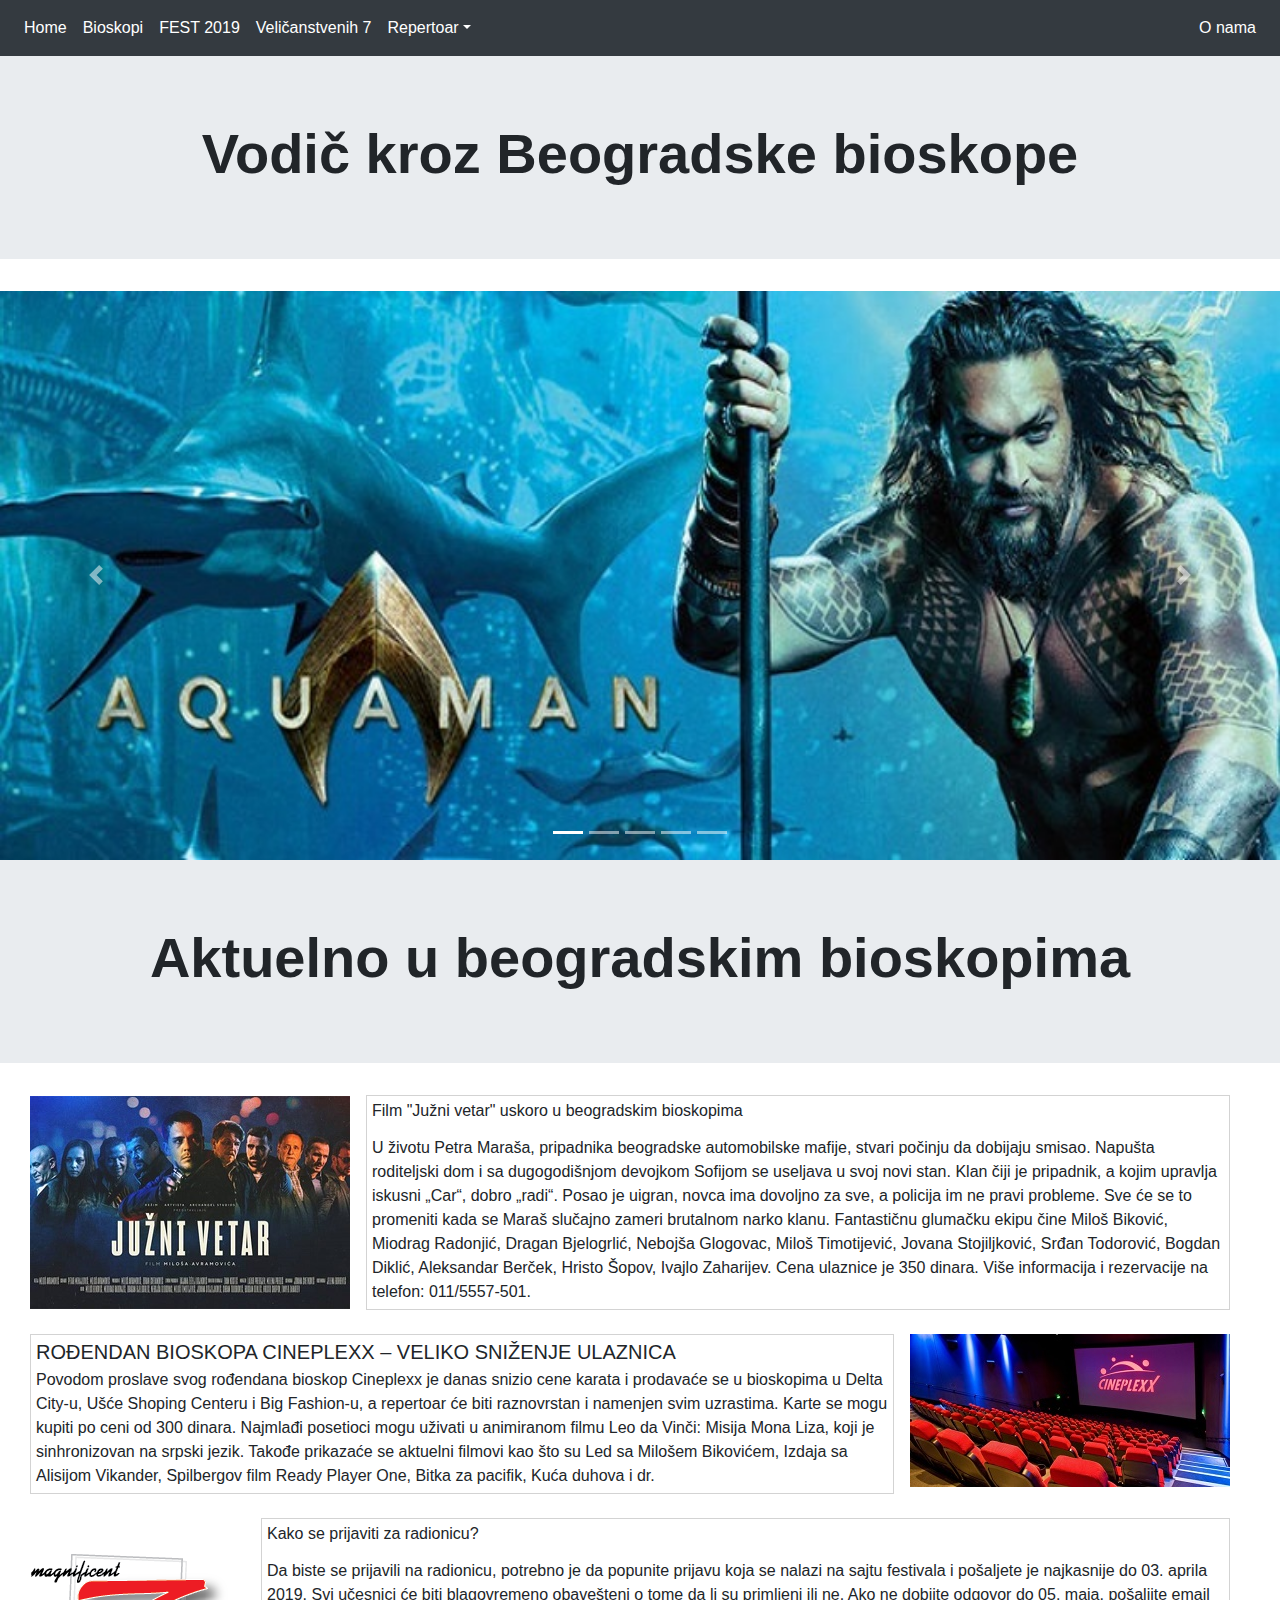
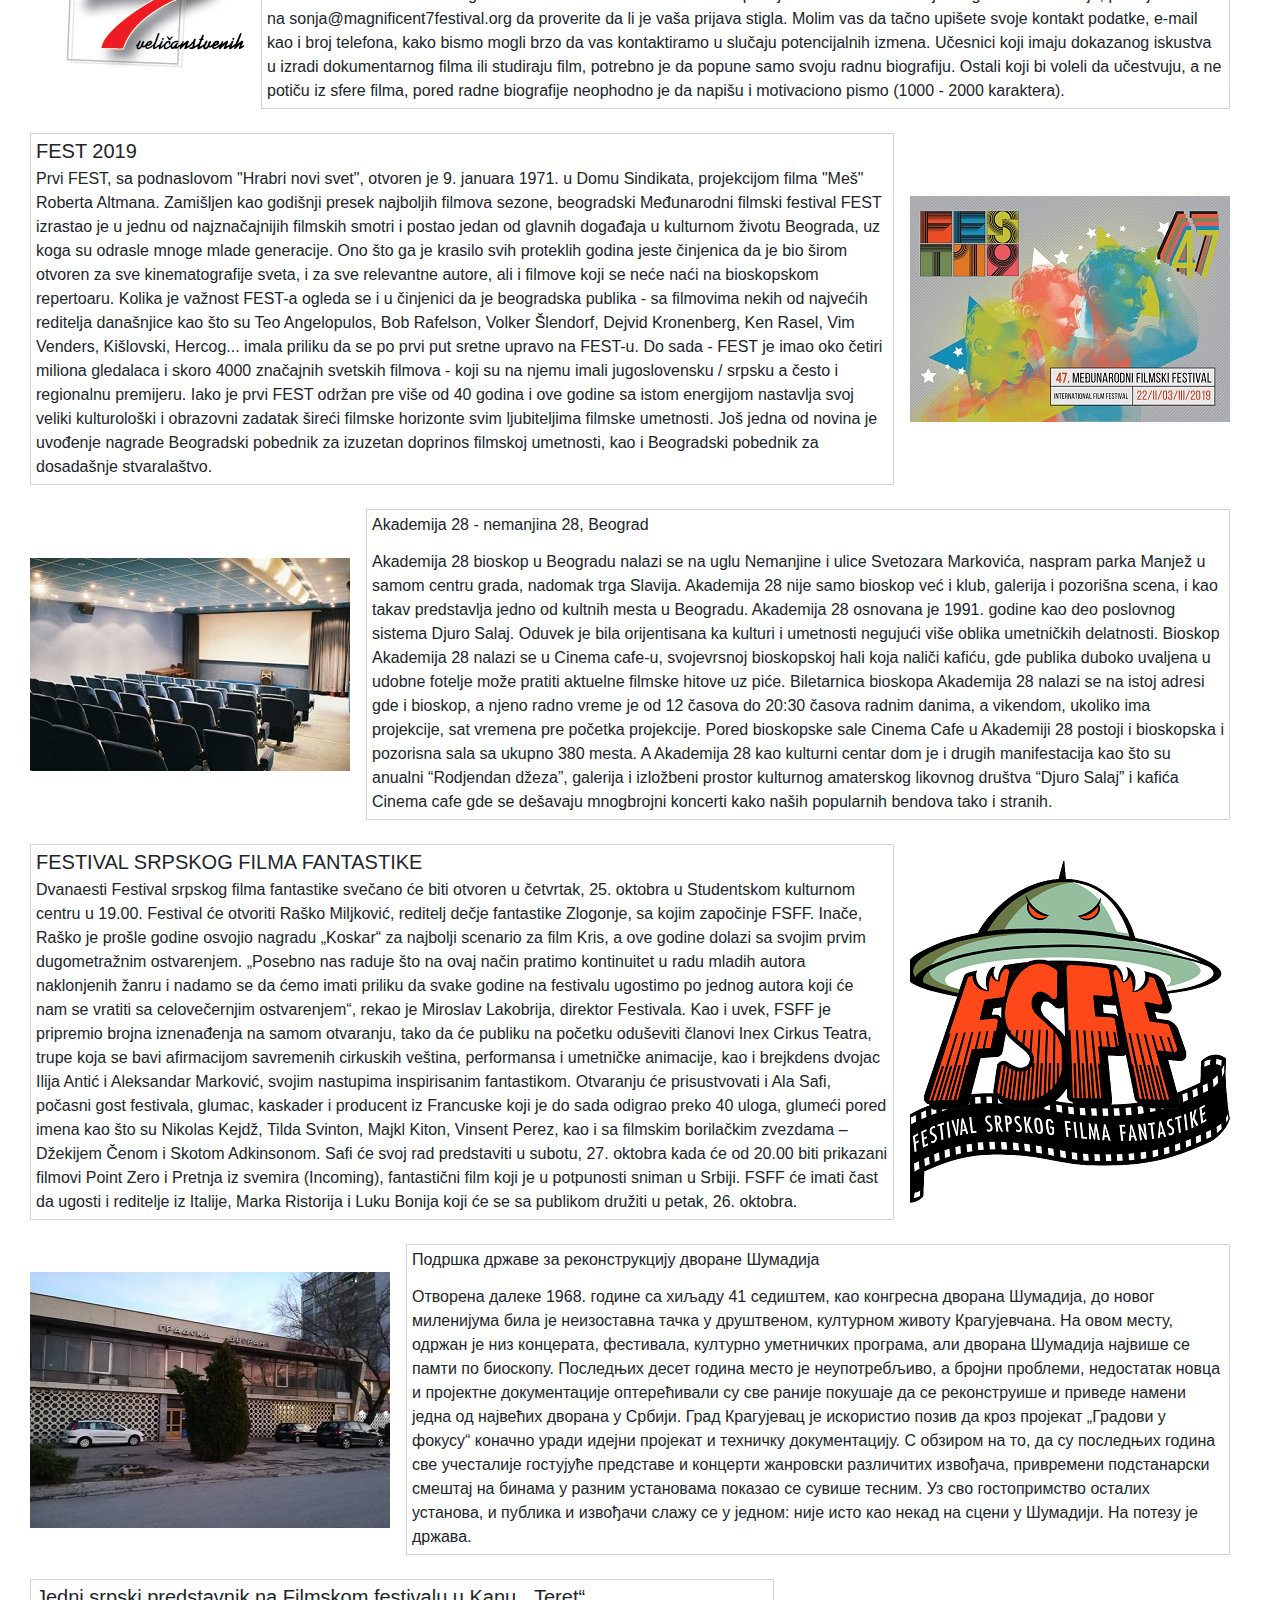
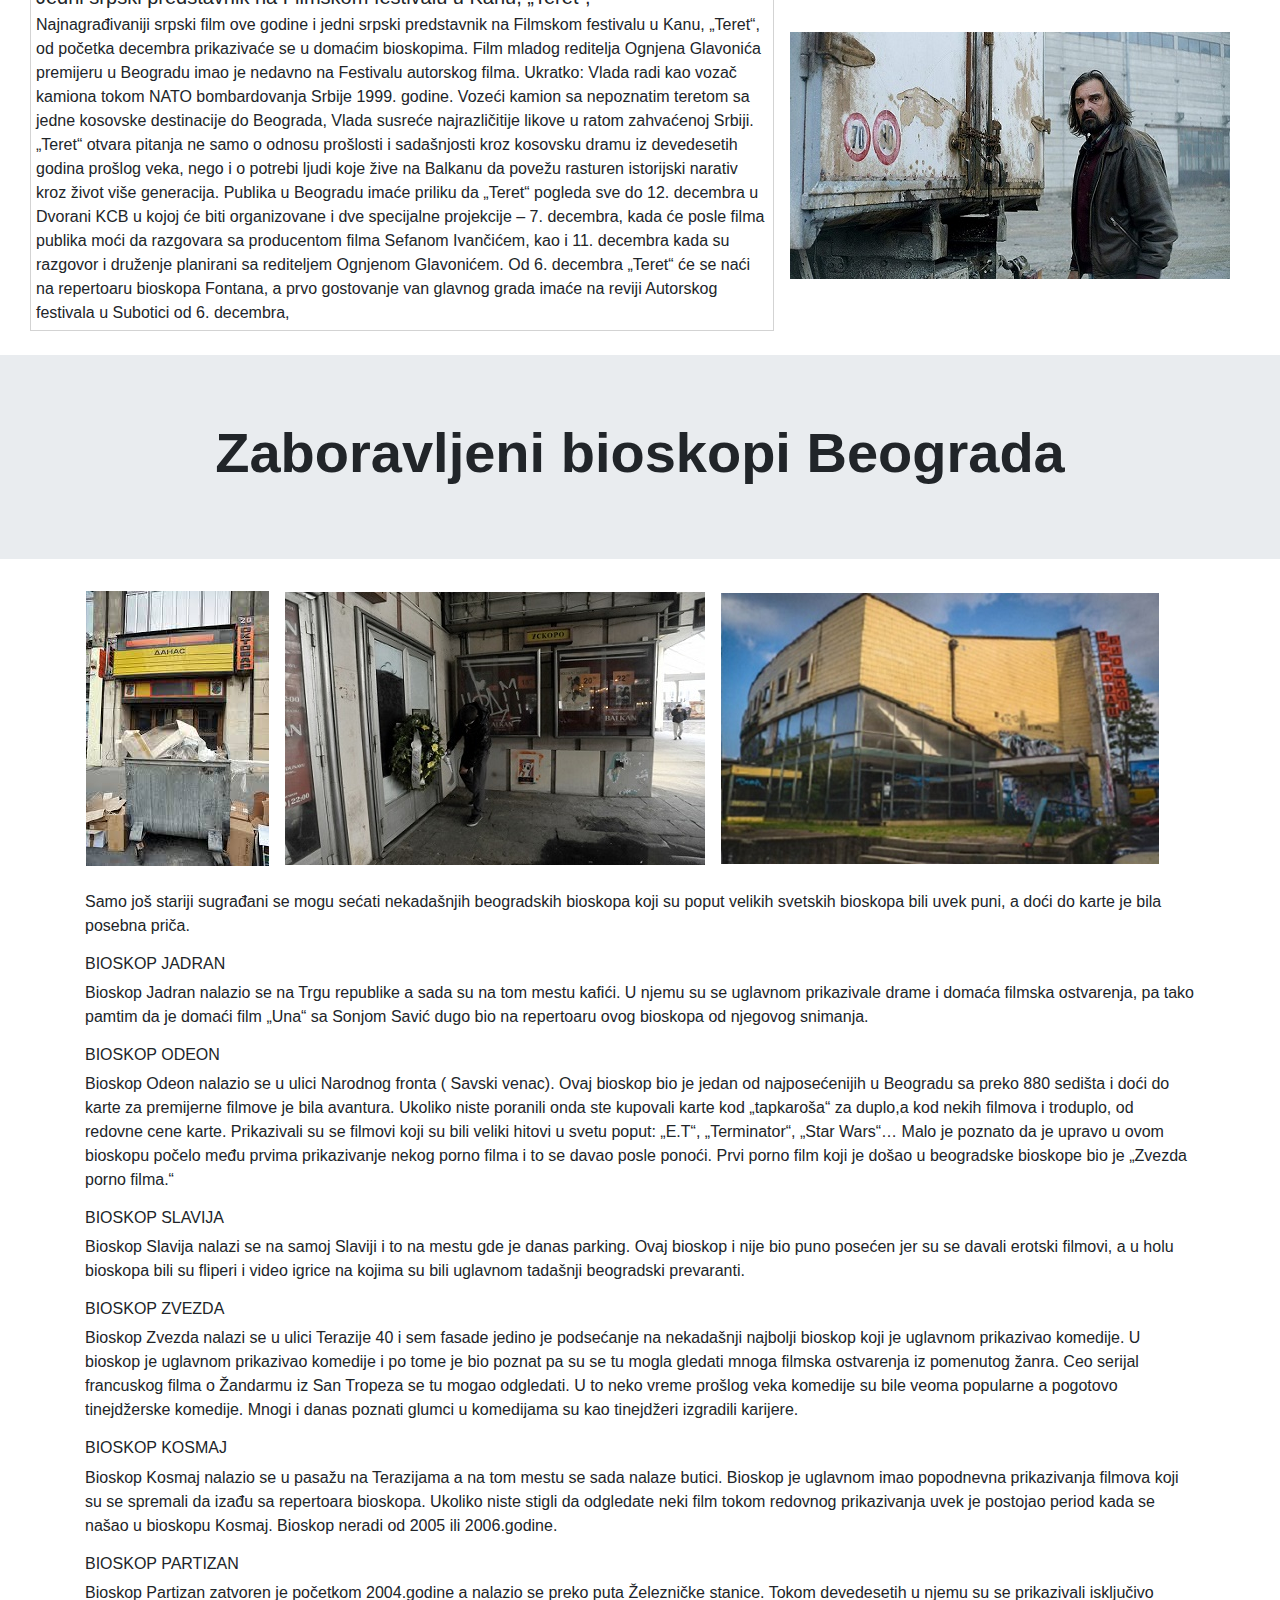
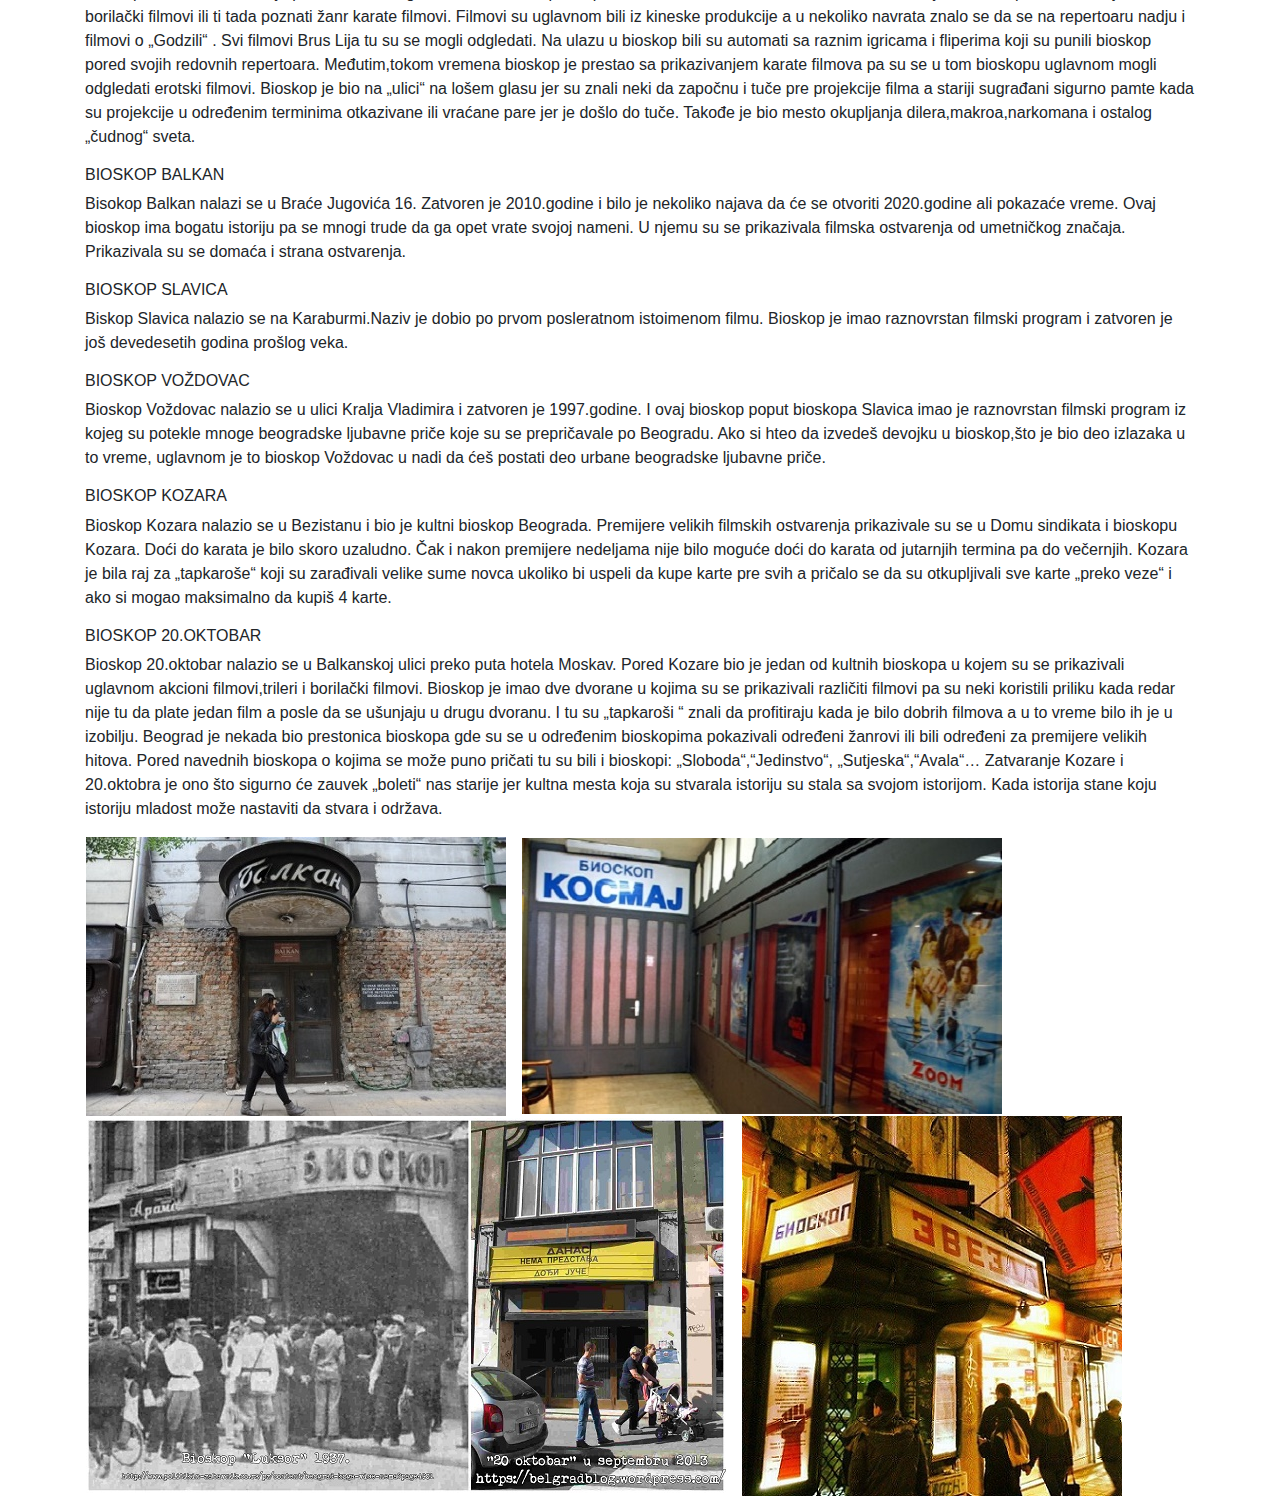
==== bioskop.html @ 0d28f6c1 "Add files via upload" ====
<!DOCTYPE html>
<html lang="en">

<head>
    <title>Beogradski bioskopi</title>
    <meta charset='UTF-8'>
    <meta name="viewport" content="width=device-width, initial-scale=1, shrink-to-fit=no">
    <meta author="Borisav Bogdanovic">
    <link rel="stylesheet" href="https://stackpath.bootstrapcdn.com/bootstrap/4.3.1/css/bootstrap.min.css"
        integrity="sha384-ggOyR0iXCbMQv3Xipma34MD+dH/1fQ784/j6cY/iJTQUOhcWr7x9JvoRxT2MZw1T" crossorigin="anonymous">
</head>

<body>
    <nav class="navbar navbar-expand-lg navbar-light bg-dark sticky-top">

        <!-- <button class="navbar-toggler" type="button" data-toggle="collapse" data-target="#navbarNavDropdown"
                aria-controls="navbarNavDropdown" aria-expanded="false" aria-label="Toggle navigation">
                <span class="navbar-toggler-icon"></span>
            </button> -->
        <div class="collapse navbar-collapse" id="navbarNavDropdown">
            <ul class="navbar-nav">
                <li class="nav-item active">
                    <a class="nav-link text-white" href="index.html">Home <span class="sr-only">(current)</span></a>
                </li>
                <li class="nav-item">
                    <a class="nav-link text-white"
                        href="http://klikapartmani.com/bioskopi-beograd-lokacije-informacije/"
                        target="_blank">Bioskopi</a>
                </li>
                <li class="nav-item">
                    <a class="nav-link text-white" href="https://www.fest.rs/Naslovna" target="_blank">FEST 2019</a>
                </li>
                <li class="nav-item">
                    <a class="nav-link text-white" href="http://www.magnificent7festival.org/index.php"
                        target="_blank">Veličanstvenih 7</a>
                </li>
                <li class="nav-item dropdown">
                    <a class="nav-link dropdown-toggle text-white" href="#" id="navbarDropdownMenuLink" role="button"
                        data-toggle="dropdown" aria-haspopup="true" aria-expanded="false">Repertoar</a>
                    <div class="dropdown-menu" aria-labelledby="navbarDropdownMenuLink">
                        <a class="dropdown-item" href="https://www.cineplexx.rs/filmovi/repertoar/?center=614"
                            target="_blank">Cineplexx</a>
                        <div class="dropdown-divider"></div>
                        <a class="dropdown-item" target="_blank"
                            href="http://www.kinoteka.org.rs/repertoar-programi">Jugoslovenska kinoteka</a>
                        <div class="dropdown-divider"></div>
                        <a class="dropdown-item" target="_blank" href="http://cinegrand-mcf.rs/na-repertoaru-danas">Cine
                            Grand</a>
                    </div>
                </li>
            </ul>
            <ul class="navbar-nav ml-auto">
                <li class="nav-item" style="right: 0;">
                    <a class="nav-link text-white" href="#About" target="_blank">O nama</a>
                </li>
            </ul>
        </div>
    </nav>
    <!-- <div id="naslov">
            <h1 class="text-center font-weight-bold">Vodič kroz Beogradske bioskope</h1>
        </div> -->
    <div class="jumbotron jumbotron-fluid">
        <div class="container">
            <h1 class="display-4 text-center font-weight-bold">Vodič kroz Beogradske bioskope</h1>
        </div>
    </div>
    <section id="karusel" class="position-relative">
        <div id="carouselExampleIndicators" class="carousel slide" data-ride="carousel">
            <ol class="carousel-indicators">
                <li data-target="#carouselExampleIndicators" data-slide-to="0" class="active"></li>
                <li data-target="#carouselExampleIndicators" data-slide-to="1"></li>
                <li data-target="#carouselExampleIndicators" data-slide-to="2"></li>
                <li data-target="#carouselExampleIndicators" data-slide-to="3"></li>
                <li data-target="#carouselExampleIndicators" data-slide-to="4"></li>
            </ol>
            <div class="carousel-inner">
                <div class="carousel-item active">
                    <img src="img/bio/aquaman_wide.jpg" class="d-block w-100" alt="Aquaman">
                </div>
                <div class="carousel-item">
                    <img src="img/bio/replicas1024x576.jpg" class="d-block w-100" alt="Replicas">
                </div>
                <div class="carousel-item">
                    <img src="img/bio/ladies-in-black1450x500.jpg" class="d-block w-100" alt="Ladies in Black">
                </div>
                <div class="carousel-item">
                    <img src="img/bio/us1651x702.jpg" class="d-block w-100" alt="us">
                </div>
                <div class="carousel-item">
                    <img src="img/bio/psi870x433.png" class="d-block w-100" alt="Psi umiru sami">
                </div>
            </div>
            <a class="carousel-control-prev" href="#carouselExampleIndicators" role="button" data-slide="prev">
                <span class="carousel-control-prev-icon" aria-hidden="true"></span>
                <span class="sr-only">Previous</span>
            </a>
            <a class="carousel-control-next" href="#carouselExampleIndicators" role="button" data-slide="next">
                <span class="carousel-control-next-icon" aria-hidden="true"></span>
                <span class="sr-only">Next</span>
            </a>
    </section>
    <div class="jumbotron jumbotron-fluid">
        <div class="container">
            <h1 class="display-4 text-center font-weight-bold">Aktuelno u beogradskim bioskopima</h1>
        </div>
    </div>
    <div class="media" style="padding-left: 30px; padding-right: 50px;">
        <img src="img/bio/juzni-vetar.jpg" class="align-self-center mr-3" alt="juzni vetar">
        <div class="media-body" style="border: 1px solid lightgray; padding: 5px;">
            <h6 class="mt-0">Film "Južni vetar" uskoro u beogradskim bioskopima</h6>
            <p></p>
            <p class="mb-0">U životu Petra Maraša, pripadnika beogradske automobilske mafije, stvari počinju da dobijaju
                smisao. Napušta roditeljski dom i sa dugogodišnjom devojkom Sofijom se useljava u svoj novi stan. Klan
                čiji je pripadnik, a kojim upravlja iskusni „Car“, dobro „radi“. Posao je uigran, novca ima dovoljno za
                sve, a policija im ne pravi probleme. Sve će se to promeniti kada se Maraš slučajno zameri brutalnom
                narko klanu.
                Fantastičnu glumačku ekipu čine Miloš Biković, Miodrag Radonjić, Dragan Bjelogrlić, Nebojša Glogovac,
                Miloš Timotijević, Jovana Stojiljković, Srđan Todorović, Bogdan Diklić, Aleksandar Berček, Hristo Šopov,
                Ivajlo Zaharijev.
                Cena ulaznice je 350 dinara. Više informacija i rezervacije na telefon: 011/5557-501.</p>
        </div>
    </div>
    <br>
    <div class="media" style="padding-left: 30px; padding-right: 50px;">
        <div class="media-body" style="border: 1px solid lightgray; padding: 5px;">
            <h5 class="mt-0 mb-1">ROĐENDAN BIOSKOPA CINEPLEXX – VELIKO SNIŽENJE ULAZNICA</h5>
            Povodom proslave svog rođendana bioskop Cineplexx je danas snizio cene karata i prodavaće se u bioskopima u
            Delta City-u, Ušće Shoping Centeru i Big Fashion-u, a repertoar će biti raznovrstan i namenjen svim
            uzrastima. Karte se mogu kupiti po ceni od 300 dinara.
            Najmlađi posetioci mogu uživati u animiranom filmu Leo da Vinči: Misija Mona Liza, koji je sinhronizovan na
            srpski jezik.
            Takođe prikazaće se aktuelni filmovi kao što su Led sa Milošem Bikovićem, Izdaja sa Alisijom Vikander,
            Spilbergov film Ready Player One, Bitka za pacifik, Kuća duhova i dr.
        </div>
        <img src="img/bio/cineplexx.jpg" class="ml-3" alt="Cineplexx">
    </div>
    <br>
    <div class="media" style="padding-left: 30px; padding-right: 50px;">
        <img src="img/bio/logo.png" class="align-self-center mr-3" alt="juzni vetar">
        <div class="media-body" style="border: 1px solid lightgray; padding: 5px;">
            <h6 class="mt-0">Kako se prijaviti za radionicu?</h6>
            <p></p>
            <p class="mb-0">Da biste se prijavili na radionicu, potrebno je da popunite prijavu koja se nalazi na sajtu
                festivala i pošaljete je najkasnije do 03. aprila 2019. Svi učesnici će biti blagovremeno obavešteni o
                tome da li su primljeni ili ne. Ako ne dobijte odgovor do 05. maja, pošaljite email na
                sonja@magnificent7festival.org da proverite da li je vaša prijava stigla.

                Molim vas da tačno upišete svoje kontakt podatke, e-mail kao i broj telefona, kako bismo mogli brzo da
                vas kontaktiramo u slučaju potencijalnih izmena. Učesnici koji imaju dokazanog iskustva u izradi
                dokumentarnog filma ili studiraju film, potrebno je da popune samo svoju radnu biografiju. Ostali koji
                bi voleli da učestvuju, a ne potiču iz sfere filma, pored radne biografije neophodno je da napišu i
                motivaciono pismo (1000 - 2000 karaktera).</p>
        </div>
    </div>
    <br>
    <div class="media" style="padding-left: 30px; padding-right: 50px;">
        <div class="media-body" style="border: 1px solid lightgray; padding: 5px;">
            <h5 class="mt-0 mb-1">FEST 2019</h5>
            Prvi FEST, sa podnaslovom "Hrabri novi svet", otvoren je 9. januara 1971. u Domu Sindikata, projekcijom
            filma "Meš" Roberta Altmana. Zamišljen kao godišnji presek najboljih filmova sezone, beogradski Međunarodni
            filmski festival FEST izrastao je u jednu od najznačajnijih filmskih smotri i postao jedan od glavnih
            događaja u kulturnom životu Beograda, uz koga su odrasle mnoge mlade generacije.
            Ono što ga je krasilo svih proteklih godina jeste činjenica da je bio širom otvoren za sve kinematografije
            sveta, i za sve relevantne autore, ali i filmove koji se neće naći na bioskopskom repertoaru. Kolika je
            važnost FEST-a ogleda se i u činjenici da je beogradska publika - sa filmovima nekih od najvećih reditelja
            današnjice kao što su Teo Angelopulos, Bob Rafelson, Volker Šlendorf, Dejvid Kronenberg, Ken Rasel, Vim
            Venders, Kišlovski, Hercog... imala priliku da se po prvi put sretne upravo na FEST-u.
            Do sada - FEST je imao oko četiri miliona gledalaca i skoro 4000 značajnih svetskih filmova - koji su na
            njemu imali jugoslovensku / srpsku a često i regionalnu premijeru.
            Iako je prvi FEST održan pre više od 40 godina i ove godine sa istom energijom nastavlja svoj veliki
            kulturološki i obrazovni zadatak šireći filmske horizonte svim ljubiteljima filmske umetnosti.
            Još jedna od novina je uvođenje nagrade Beogradski pobednik za izuzetan doprinos filmskoj umetnosti, kao i
            Beogradski pobednik za dosadašnje stvaralaštvo.
        </div>
        <img src="img/bio/fest2019.jpg" class="align-self-center ml-3" alt="Cineplexx">
    </div>
    <br>
    <div class="media" style="padding-left: 30px; padding-right: 50px;">
        <img src="img/bio/akademija-28.jpg" class="align-self-center mr-3" alt="juzni vetar">
        <div class="media-body" style="border: 1px solid lightgray; padding: 5px;">
            <h6 class="mt-0">Akademija 28 - nemanjina 28, Beograd</h6>
            <p></p>
            <p class="mb-0">Akademija 28 bioskop u Beogradu nalazi se na uglu Nemanjine i ulice Svetozara Markovića,
                naspram parka Manjež u samom centru grada, nadomak trga Slavija. Akademija 28 nije samo bioskop već i
                klub, galerija i pozorišna scena, i kao takav predstavlja jedno od kultnih mesta u Beogradu. Akademija
                28 osnovana je 1991. godine kao deo poslovnog sistema Djuro Salaj. Oduvek je bila orijentisana ka
                kulturi i umetnosti negujući više oblika umetničkih delatnosti. Bioskop Akademija 28 nalazi se u Cinema
                cafe-u, svojevrsnoj bioskopskoj hali koja naliči kafiću, gde publika duboko uvaljena u udobne fotelje
                može pratiti aktuelne filmske hitove uz piće. Biletarnica bioskopa Akademija 28 nalazi se na istoj
                adresi gde i bioskop, a njeno radno vreme je od 12 časova do 20:30 časova radnim danima, a vikendom,
                ukoliko ima projekcije, sat vremena pre početka projekcije. Pored bioskopske sale Cinema Cafe u
                Akademiji 28 postoji i bioskopska i pozorisna sala sa ukupno 380 mesta. A Akademija 28 kao kulturni
                centar dom je i drugih manifestacija kao što su anualni “Rodjendan džeza”, galerija i izložbeni prostor
                kulturnog amaterskog likovnog društva “Djuro Salaj” i kafića Cinema cafe gde se dešavaju mnogbrojni
                koncerti kako naših popularnih bendova tako i stranih. </p>
        </div>
    </div>
    <br>
    <div class="media" style="padding-left: 30px; padding-right: 50px;">
        <div class="media-body" style="border: 1px solid lightgray; padding: 5px;">
            <h5 class="mt-0 mb-1">FESTIVAL SRPSKOG FILMA FANTASTIKE</h5>
            Dvanaesti Festival srpskog filma fantastike svečano će biti otvoren u četvrtak, 25. oktobra u Studentskom
            kulturnom centru u 19.00.

            Festival će otvoriti Raško Miljković, reditelj dečje fantastike Zlogonje, sa kojim započinje FSFF. Inače,
            Raško je prošle godine osvojio nagradu „Koskar“ za najbolji scenario za film Kris, a ove godine dolazi sa
            svojim prvim dugometražnim ostvarenjem.

            „Posebno nas raduje što na ovaj način pratimo kontinuitet u radu mladih autora naklonjenih žanru i nadamo se
            da ćemo imati priliku da svake godine na festivalu ugostimo po jednog autora koji će nam se vratiti sa
            celovečernjim ostvarenjem“, rekao je Miroslav Lakobrija, direktor Festivala.

            Kao i uvek, FSFF je pripremio brojna iznenađenja na samom otvaranju, tako da će publiku na početku oduševiti
            članovi Inex Cirkus Teatra, trupe koja se bavi afirmacijom savremenih cirkuskih veština, performansa i
            umetničke animacije, kao i brejkdens dvojac Ilija Antić i Aleksandar Marković, svojim nastupima inspirisanim
            fantastikom.

            Otvaranju će prisustvovati i Ala Safi, počasni gost festivala, glumac, kaskader i producent iz Francuske
            koji je do sada odigrao preko 40 uloga, glumeći pored imena kao što su Nikolas Kejdž, Tilda Svinton, Majkl
            Kiton, Vinsent Perez, kao i sa filmskim borilačkim zvezdama – Džekijem Čenom i Skotom Adkinsonom. Safi će
            svoj rad predstaviti u subotu, 27. oktobra kada će od 20.00 biti prikazani filmovi Point Zero i Pretnja iz
            svemira (Incoming), fantastični film koji je u potpunosti sniman u Srbiji. FSFF će imati čast da ugosti i
            reditelje iz Italije, Marka Ristorija i Luku Bonija koji će se sa publikom družiti u petak, 26. oktobra.
        </div>
        <img src="img/bio/fsff-logo-2.png" class="align-self-center ml-3" alt="Cineplexx">
    </div>
    <br>
    <div class="media" style="padding-left: 30px; padding-right: 50px;">
        <img src="img/bio/sumadija_kg.jpg" class="align-self-center mr-3" alt="zvezda">
        <div class="media-body" style="border: 1px solid lightgray; padding: 5px;">
            <h6 class="mt-0">Подршка државе за реконструкцију дворане Шумадија</h6>
            <p></p>
            <p class="mb-0">Отворена далеке 1968. године са хиљаду 41 седиштем, као конгресна дворана Шумадија,
                до новог миленијума била је неизоставна тачка у друштвеном, културном животу Крагујевчана.
                На овом месту, одржан је низ концерата, фестивала, културно уметничких програма,
                али дворана Шумадија највише се памти по биоскопу.
                Последњих десет година место је неупотребљиво, а бројни проблеми,
                недостатак новца и пројектне документације оптерећивали су све раније покушаје
                да се реконструише и приведе намени једна од највећих дворана у Србији.
                Град Крагујевац је искористио позив да кроз пројекат „Градови у фокусу“ коначно уради
                идејни пројекат и техничку документацију.
                С обзиром на то, да су последњих година све учесталије гостујуће представе и концерти
                жанровски различитих извођача, привремени подстанарски смештај на бинама у разним установама
                показао се сувише тесним.
                Уз сво гостопримство осталих установа, и публика и извођачи слажу се у једном:
                није исто као некад на сцени у Шумадији. На потезу је држава.</p>
        </div>
    </div>
    <br>
    <div class="media" style="padding-left: 30px; padding-right: 50px;">
        <div class="media-body" style="border: 1px solid lightgray; padding: 5px;">
            <h5 class="mt-0 mb-1">Jedni srpski predstavnik na Filmskom festivalu u Kanu, „Teret“,</h5>
            Najnagrađivaniji srpski film ove godine i jedni srpski predstavnik na Filmskom festivalu u Kanu, „Teret“, od
            početka decembra prikazivaće se u domaćim bioskopima. Film mladog reditelja Ognjena Glavonića premijeru u
            Beogradu imao je nedavno na Festivalu autorskog filma.

            Ukratko: Vlada radi kao vozač kamiona tokom NATO bombardovanja Srbije 1999. godine. Vozeći kamion sa
            nepoznatim teretom sa jedne kosovske destinacije do Beograda, Vlada susreće najrazličitije likove u ratom
            zahvaćenoj Srbiji. „Teret“ otvara pitanja ne samo o odnosu prošlosti i sadašnjosti kroz kosovsku dramu iz
            devedesetih godina prošlog veka, nego i o potrebi ljudi koje žive na Balkanu da povežu rasturen istorijski
            narativ kroz život više generacija.

            Publika u Beogradu imaće priliku da „Teret“ pogleda sve do 12. decembra u Dvorani KCB u kojoj će biti
            organizovane i dve specijalne projekcije – 7. decembra, kada će posle filma publika moći da razgovara sa
            producentom filma Sefanom Ivančićem, kao i 11. decembra kada su razgovor i druženje planirani sa rediteljem
            Ognjenom Glavonićem.

            Od 6. decembra „Teret“ će se naći na repertoaru bioskopa Fontana, a prvo gostovanje van glavnog grada imaće
            na reviji Autorskog festivala u Subotici od 6. decembra,
        </div>
        <img src="img/bio/teret.jpg" class="align-self-center ml-3" alt="teret">
    </div>
    <br>
    <div class="jumbotron jumbotron-fluid">
        <div class="container">
            <h1 class="display-4 text-center font-weight-bold">Zaboravljeni bioskopi Beograda</h1>
        </div>
    </div>
    <section>
        <div class="container">
            <div class="row">
                <img src="img/bio/zab20oktobar.jpg" class="align-self-center ml-3" alt="teret">
                <img src="img/bio/zabKozara.jpg" class="align-self-center ml-3" alt="teret">
                <img src="img/bio/zabVozdovac-1024x638.jpg" class="align-self-center ml-3" alt="teret">
            </div>
            <br>
            <p>Samo još stariji sugrađani se mogu sećati nekadašnjih beogradskih bioskopa koji su poput velikih svetskih
                bioskopa bili uvek puni, a doći do karte je bila posebna priča.</p>
            <h6>
                BIOSKOP JADRAN
            </h6>

            <p>Bioskop Jadran nalazio se na Trgu republike a sada su na tom mestu kafići. U njemu su se uglavnom
                prikazivale
                drame i domaća filmska ostvarenja, pa tako pamtim da je domaći film „Una“ sa Sonjom Savić dugo bio na
                repertoaru
                ovog bioskopa od njegovog snimanja.</p>

            <h6>BIOSKOP ODEON</h6>

            <p>Bioskop Odeon nalazio se u ulici Narodnog fronta ( Savski venac). Ovaj bioskop bio je jedan od
                najposećenijih u
                Beogradu sa preko 880 sedišta i doći do karte za premijerne filmove je bila avantura. Ukoliko niste
                poranili
                onda ste kupovali karte kod „tapkaroša“ za duplo,a kod nekih filmova i troduplo, od redovne cene karte.
                Prikazivali su se filmovi koji su bili veliki hitovi u svetu poput: „E.T“, „Terminator“, „Star Wars“…
                Malo je
                poznato da je upravo u ovom bioskopu počelo među prvima prikazivanje nekog porno filma i to se davao
                posle
                ponoći. Prvi porno film koji je došao u beogradske bioskope bio je „Zvezda porno filma.“</p>

            <h6>BIOSKOP SLAVIJA</h6>

            <p>Bioskop Slavija nalazi se na samoj Slaviji i to na mestu gde je danas parking. Ovaj bioskop i nije bio
                puno
                posećen jer su se davali erotski filmovi, a u holu bioskopa bili su fliperi i video igrice na kojima su
                bili
                uglavnom tadašnji beogradski prevaranti.</p>

            <h6>BIOSKOP ZVEZDA</h6>

            <p>Bioskop Zvezda nalazi se u ulici Terazije 40 i sem fasade jedino je podsećanje na nekadašnji najbolji
                bioskop
                koji je uglavnom prikazivao komedije. U bioskop je uglavnom prikazivao komedije i po tome je bio poznat
                pa su se
                tu mogla gledati mnoga filmska ostvarenja iz pomenutog žanra. Ceo serijal francuskog filma o Žandarmu iz
                San
                Tropeza se tu mogao odgledati. U to neko vreme prošlog veka komedije su bile veoma popularne a pogotovo
                tinejdžerske komedije. Mnogi i danas poznati glumci u komedijama su kao tinejdžeri izgradili karijere.
            </p>

            <h6>BIOSKOP KOSMAJ</h6>

            <p>Bioskop Kosmaj nalazio se u pasažu na Terazijama a na tom mestu se sada nalaze butici. Bioskop je
                uglavnom imao
                popodnevna prikazivanja filmova koji su se spremali da izađu sa repertoara bioskopa. Ukoliko niste
                stigli da
                odgledate neki film tokom redovnog prikazivanja uvek je postojao period kada se našao u bioskopu Kosmaj.
                Bioskop
                neradi od 2005 ili 2006.godine.</p>

            <h6>BIOSKOP PARTIZAN</h6>

            <p>Bioskop Partizan zatvoren je početkom 2004.godine a nalazio se preko puta Železničke stanice. Tokom
            devedesetih
            u njemu su se prikazivali isključivo borilački filmovi ili ti tada poznati žanr karate filmovi. Filmovi su
            uglavnom bili iz kineske produkcije a u nekoliko navrata znalo se da se na repertoaru nadju i filmovi o
            „Godzili“ . Svi filmovi Brus Lija tu su se mogli odgledati. Na ulazu u bioskop bili su automati sa raznim
            igricama i fliperima koji su punili bioskop pored svojih redovnih repertoara. Međutim,tokom vremena bioskop
            je
            prestao sa prikazivanjem karate filmova pa su se u tom bioskopu uglavnom mogli odgledati erotski filmovi.

            Bioskop je bio na „ulici“ na lošem glasu jer su znali neki da započnu i tuče pre projekcije filma a stariji
            sugrađani sigurno pamte kada su projekcije u određenim terminima otkazivane ili vraćane pare jer je došlo do
            tuče. Takođe je bio mesto okupljanja dilera,makroa,narkomana i ostalog „čudnog“ sveta.</p>

            <h6>BIOSKOP BALKAN</h6>

            <p>Bisokop Balkan nalazi se u Braće Jugovića 16. Zatvoren je 2010.godine i bilo je nekoliko najava da će se
            otvoriti 2020.godine ali pokazaće vreme. Ovaj bioskop ima bogatu istoriju pa se mnogi trude da ga opet vrate
            svojoj nameni. U njemu su se prikazivala filmska ostvarenja od umetničkog značaja. Prikazivala su se domaća
            i
            strana ostvarenja.</p>

            <h6>BIOSKOP SLAVICA</h6>

            <p>Biskop Slavica nalazio se na Karaburmi.Naziv je dobio po prvom posleratnom istoimenom filmu. Bioskop je imao
            raznovrstan filmski program i zatvoren je još devedesetih godina prošlog veka.</p>

            <h6>BIOSKOP VOŽDOVAC</h6>

            <p>Bioskop Voždovac nalazio se u ulici Kralja Vladimira i zatvoren je 1997.godine. I ovaj bioskop poput
            bioskopa
            Slavica imao je raznovrstan filmski program iz kojeg su potekle mnoge beogradske ljubavne priče koje su se
            prepričavale po Beogradu. Ako si hteo da izvedeš devojku u bioskop,što je bio deo izlazaka u to vreme,
            uglavnom
            je to bioskop Voždovac u nadi da ćeš postati deo urbane beogradske ljubavne priče.</p>

            <h6>BIOSKOP KOZARA</h6>

            <p>Bioskop Kozara nalazio se u Bezistanu i bio je kultni bioskop Beograda. Premijere velikih filmskih
            ostvarenja
            prikazivale su se u Domu sindikata i bioskopu Kozara. Doći do karata je bilo skoro uzaludno. Čak i nakon
            premijere nedeljama nije bilo moguće doći do karata od jutarnjih termina pa do večernjih. Kozara je bila raj
            za „tapkaroše“ koji su zarađivali velike sume novca ukoliko bi uspeli da kupe karte pre svih a pričalo se da su
            otkupljivali sve karte „preko veze“ i ako si mogao maksimalno da kupiš 4 karte.</p>

            <h6>BIOSKOP 20.OKTOBAR</h6>

            <p>Bioskop 20.oktobar nalazio se u Balkanskoj ulici preko puta hotela Moskav. Pored Kozare bio je jedan od
                kultnih bioskopa u kojem su se prikazivali uglavnom akcioni filmovi,trileri i borilački filmovi. Bioskop je imao
                dve dvorane u kojima su se prikazivali različiti filmovi pa su neki koristili priliku kada redar nije tu da
                plate jedan film a posle da se ušunjaju u drugu dvoranu. I tu su „tapkaroši “ znali da profitiraju kada je
                bilo dobrih filmova a u to vreme bilo ih je u izobilju.

                Beograd je nekada bio prestonica bioskopa gde su se u određenim bioskopima pokazivali određeni žanrovi
                ili bili određeni za premijere velikih hitova. Pored navednih bioskopa o kojima se može puno pričati tu su bili i
                bioskopi: „Sloboda“,“Jedinstvo“, „Sutjeska“,“Avala“…

                Zatvaranje Kozare i 20.oktobra je ono što sigurno će zauvek „boleti“ nas starije jer kultna mesta koja
                su stvarala istoriju su stala sa svojom istorijom. Kada istorija stane koju istoriju mladost može nastaviti
                da stvara i održava.</p>
                <div class="row">
                        <img src="img/bio/zabbalkan.jpg" class="align-self-center ml-3" alt="teret">
                        <img src="img/bio/zabkosmaj.jpg" class="align-self-center ml-3" alt="teret">
                        <img src="img/bio/zabdodjijuce.jpg" class="align-self-center ml-3" alt="teret">
                        <img src="img/bio/zabzvezda.jpg" class="align-self-center ml-3" alt="teret">

                </div>    
        </div>
    </section>


    <script src="https://code.jquery.com/jquery-3.3.1.slim.min.js"
        integrity="sha384-q8i/X+965DzO0rT7abK41JStQIAqVgRVzpbzo5smXKp4YfRvH+8abtTE1Pi6jizo"
        crossorigin="anonymous"></script>
    <script src="https://cdnjs.cloudflare.com/ajax/libs/popper.js/1.14.7/umd/popper.min.js"
        integrity="sha384-UO2eT0CpHqdSJQ6hJty5KVphtPhzWj9WO1clHTMGa3JDZwrnQq4sF86dIHNDz0W1"
        crossorigin="anonymous"></script>
    <script src="https://stackpath.bootstrapcdn.com/bootstrap/4.3.1/js/bootstrap.min.js"
        integrity="sha384-JjSmVgyd0p3pXB1rRibZUAYoIIy6OrQ6VrjIEaFf/nJGzIxFDsf4x0xIM+B07jRM"
        crossorigin="anonymous"></script>


    </script>
</body>

</html>
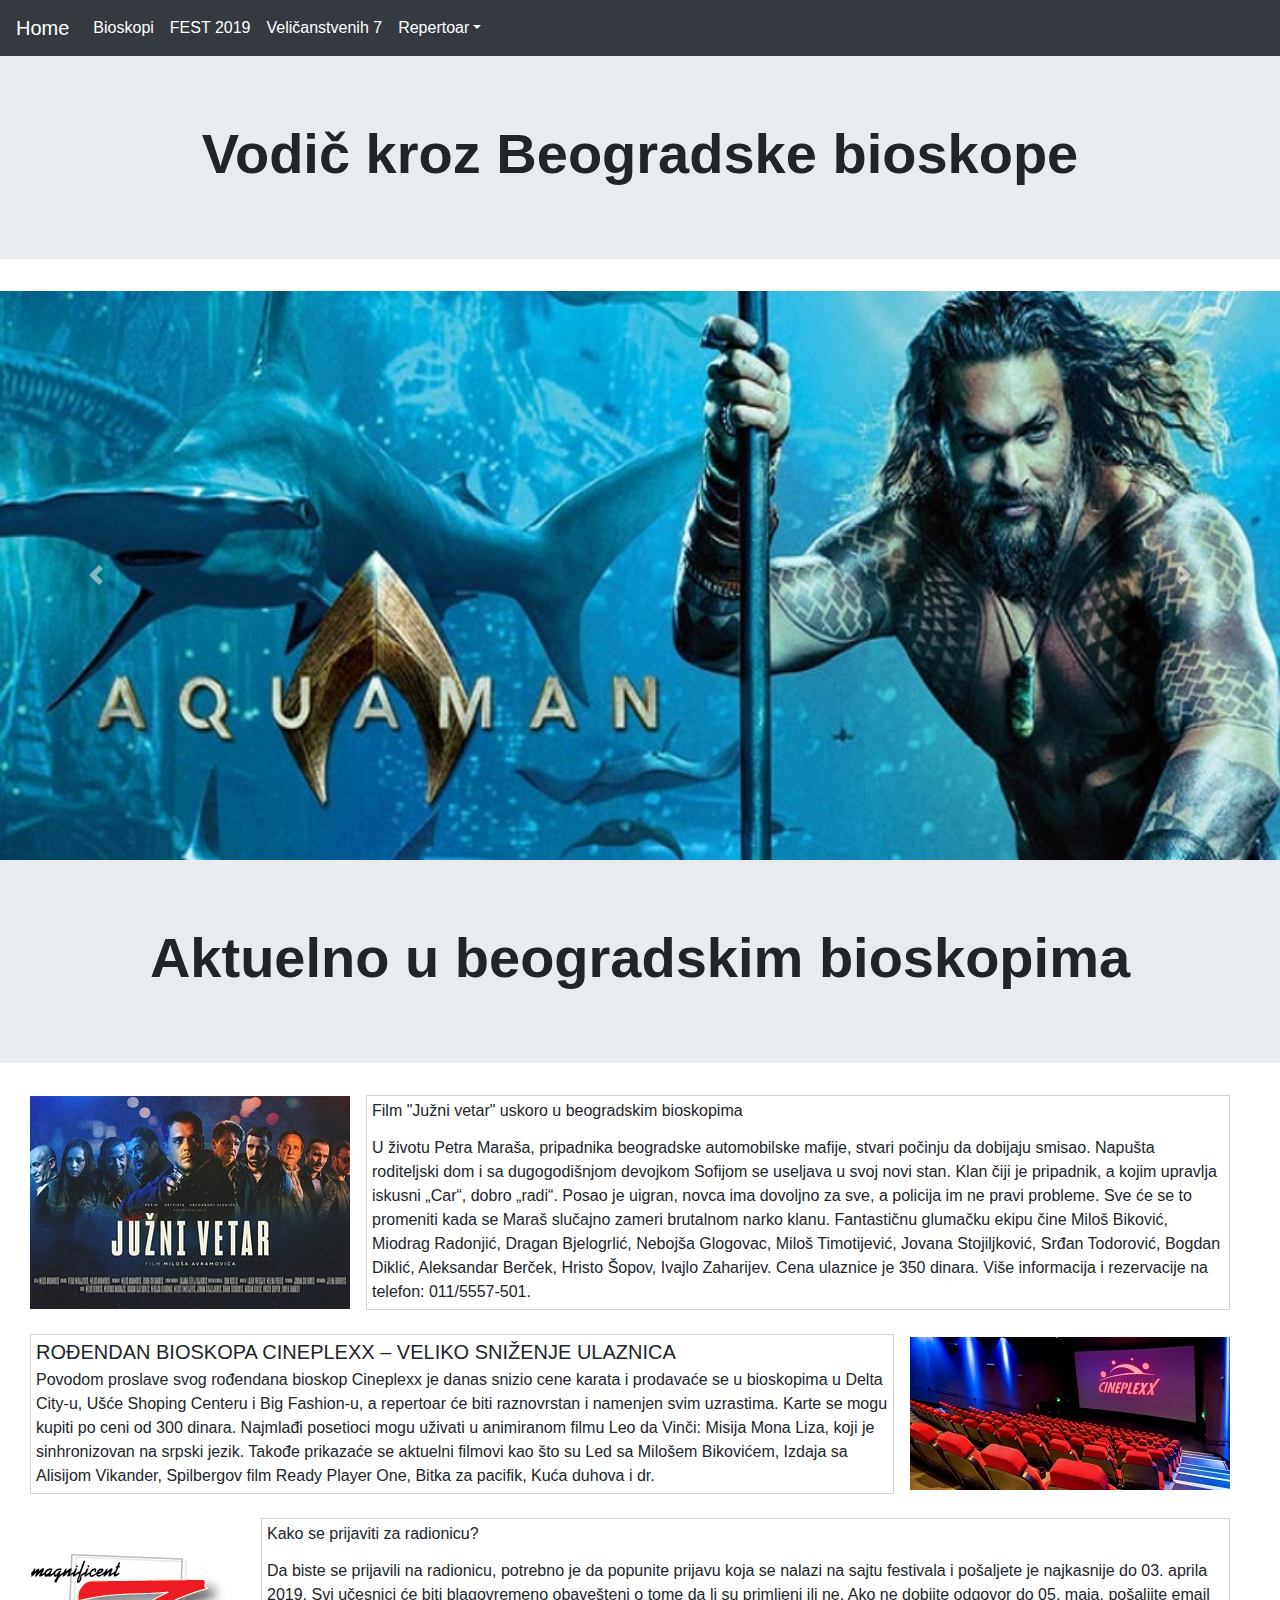
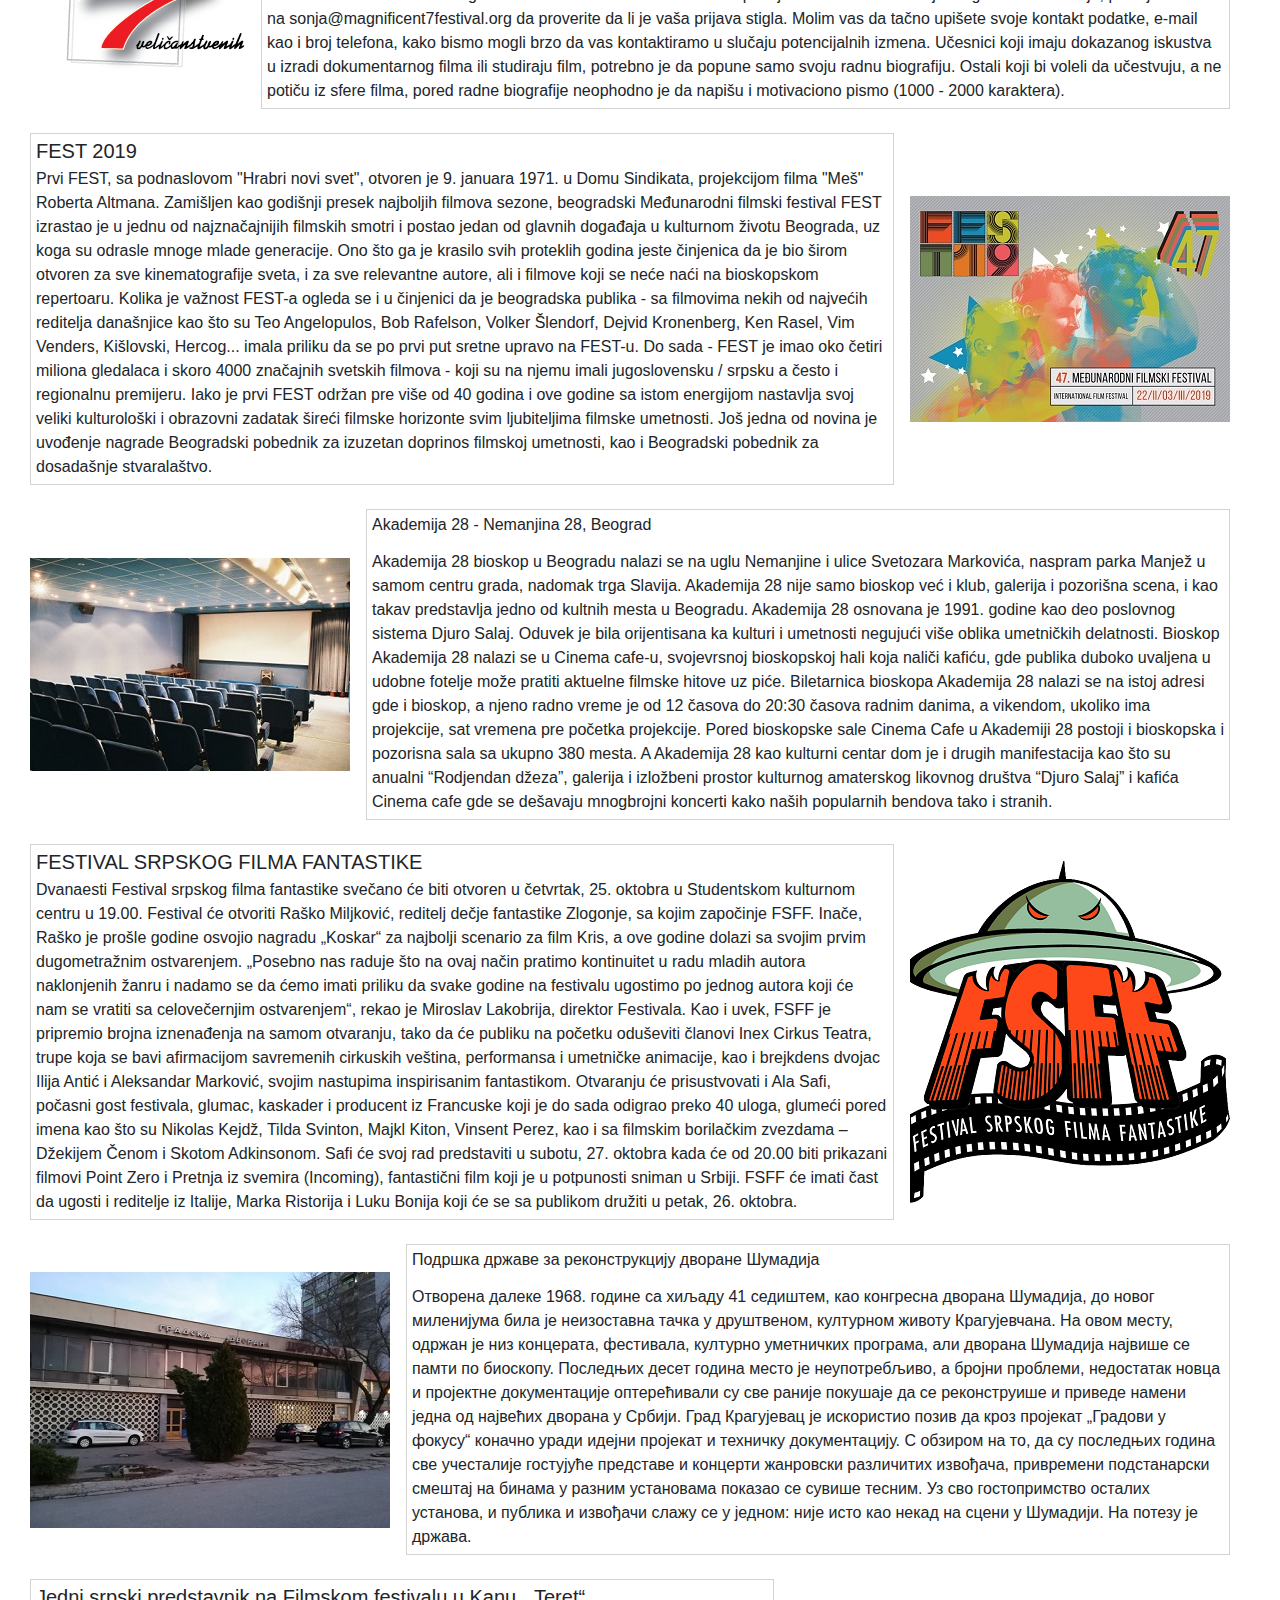
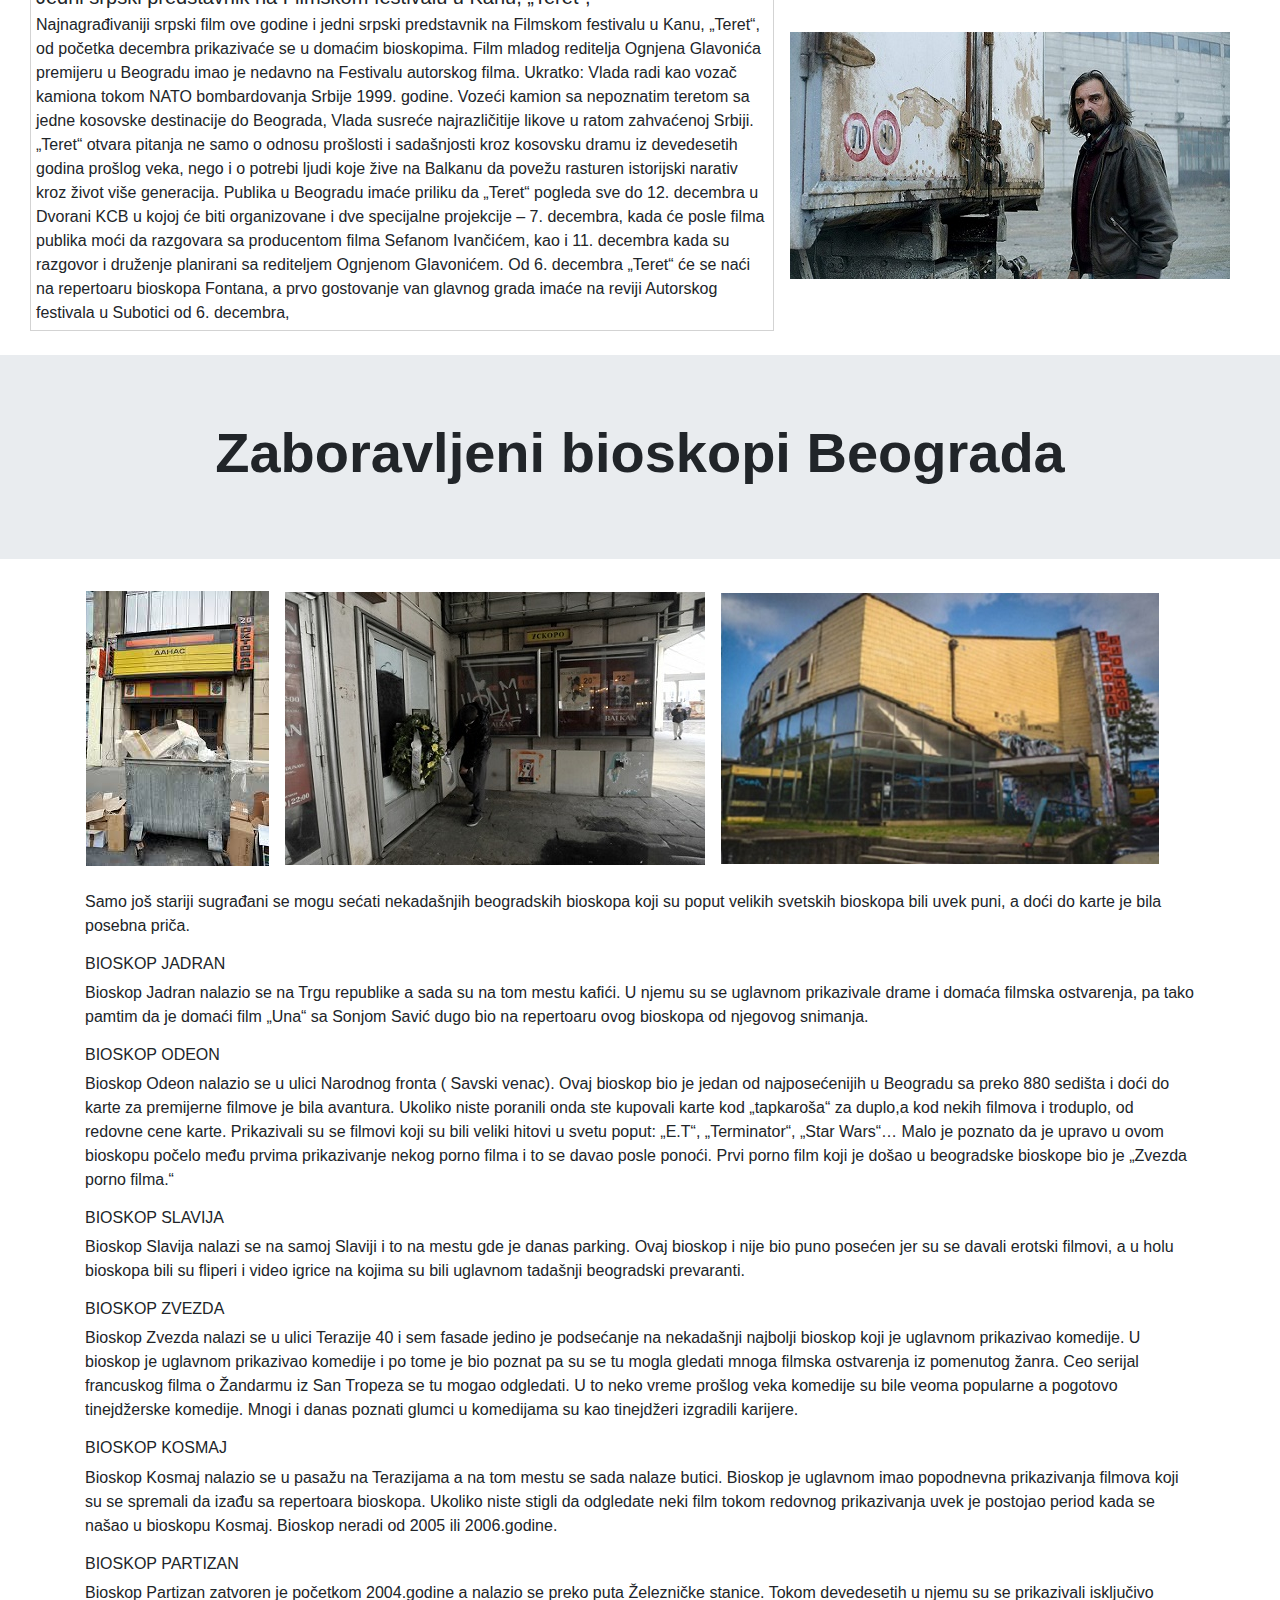
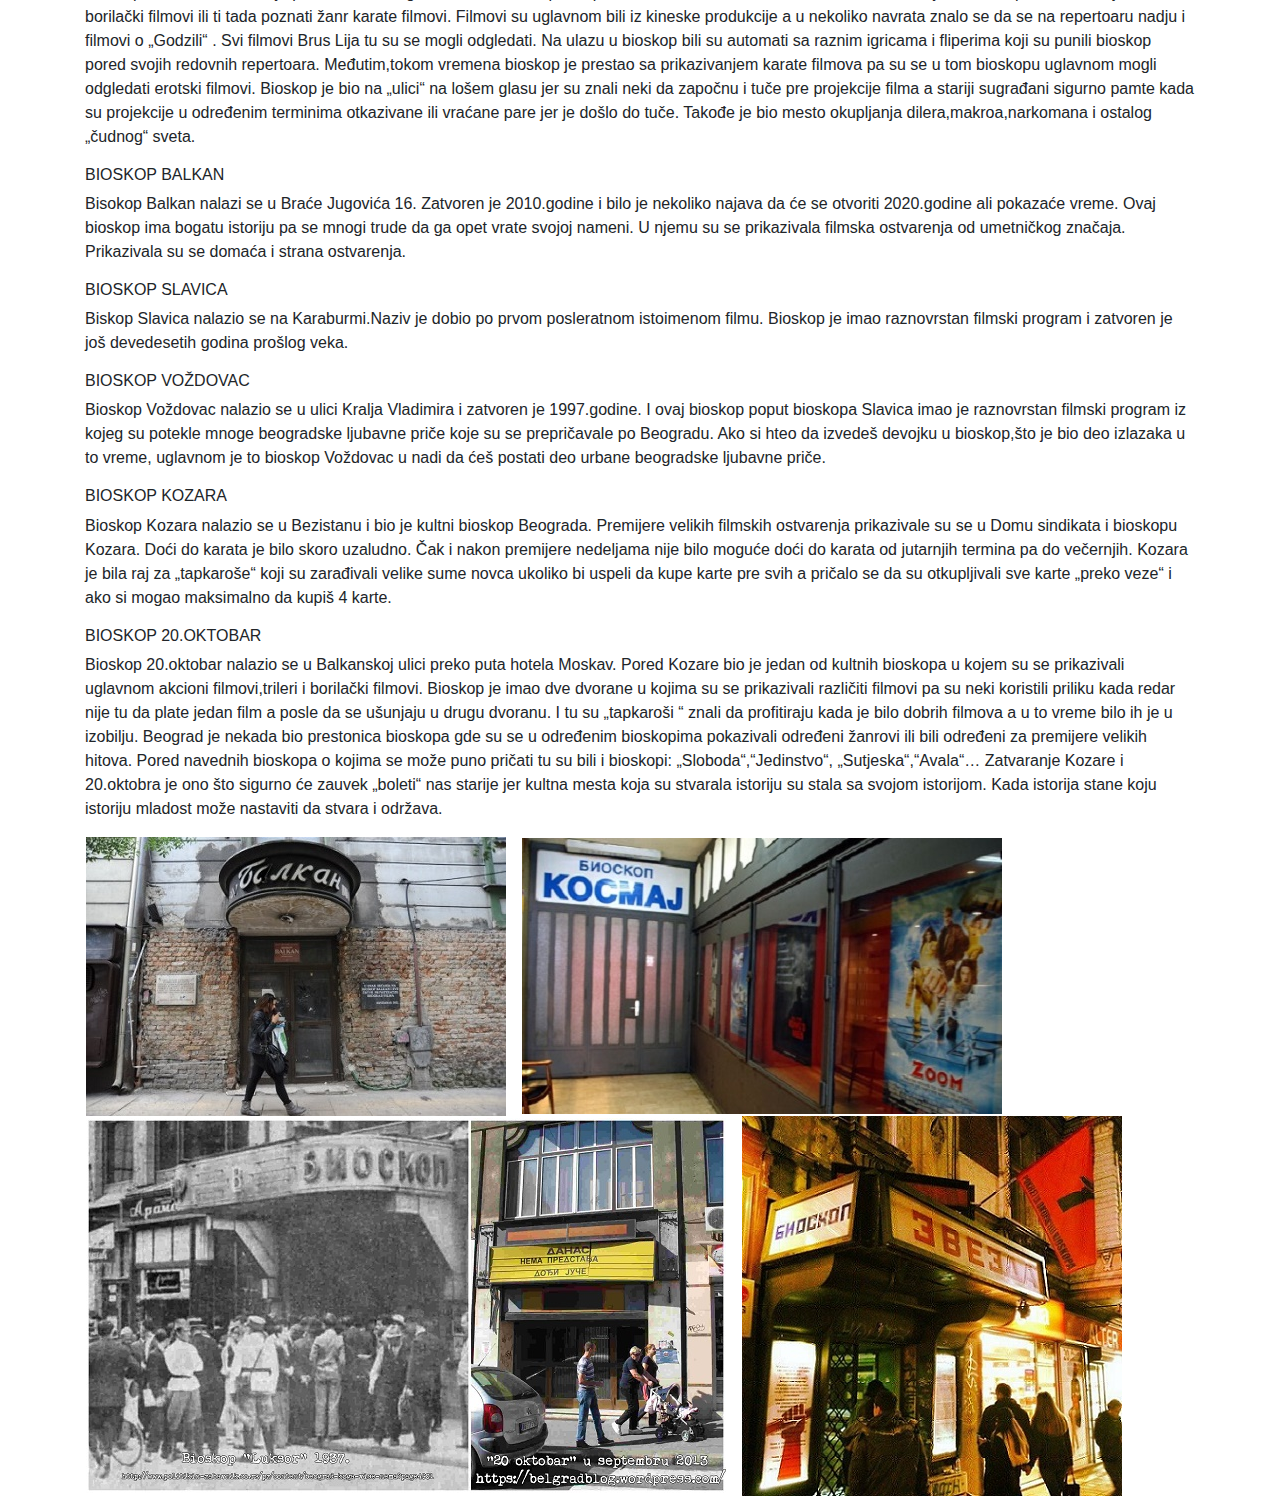
==== commit 9cba7e13: "Add files via upload" ====
--- a/bioskop.html
+++ b/bioskop.html
@@ -5,29 +5,26 @@
     <title>Beogradski bioskopi</title>
     <meta charset='UTF-8'>
     <meta name="viewport" content="width=device-width, initial-scale=1, shrink-to-fit=no">
-    <meta author="Borisav Bogdanovic">
+    <meta name="author" content="Borisav Bogdanovic">
     <link rel="stylesheet" href="https://stackpath.bootstrapcdn.com/bootstrap/4.3.1/css/bootstrap.min.css"
         integrity="sha384-ggOyR0iXCbMQv3Xipma34MD+dH/1fQ784/j6cY/iJTQUOhcWr7x9JvoRxT2MZw1T" crossorigin="anonymous">
 </head>
 
 <body>
     <nav class="navbar navbar-expand-lg navbar-light bg-dark sticky-top">
-
-        <!-- <button class="navbar-toggler" type="button" data-toggle="collapse" data-target="#navbarNavDropdown"
-                aria-controls="navbarNavDropdown" aria-expanded="false" aria-label="Toggle navigation">
-                <span class="navbar-toggler-icon"></span>
-            </button> -->
+        <a class="navbar-brand text-white" href="index.html">Home</a>
+        <button class="navbar-toggler" type="button" data-toggle="collapse" data-target="#navbarNav"
+            aria-controls="navbarNav" aria-expanded="false" aria-label="Toggle navigation">
+            <span class="navbar-toggler-icon"></span>
+        </button>
         <div class="collapse navbar-collapse" id="navbarNavDropdown">
             <ul class="navbar-nav">
-                <li class="nav-item active">
-                    <a class="nav-link text-white" href="index.html">Home <span class="sr-only">(current)</span></a>
-                </li>
                 <li class="nav-item">
                     <a class="nav-link text-white"
                         href="http://klikapartmani.com/bioskopi-beograd-lokacije-informacije/"
                         target="_blank">Bioskopi</a>
                 </li>
-                <li class="nav-item">
+                <li class="nav-item active">
                     <a class="nav-link text-white" href="https://www.fest.rs/Naslovna" target="_blank">FEST 2019</a>
                 </li>
                 <li class="nav-item">
@@ -49,16 +46,9 @@
                     </div>
                 </li>
             </ul>
-            <ul class="navbar-nav ml-auto">
-                <li class="nav-item" style="right: 0;">
-                    <a class="nav-link text-white" href="#About" target="_blank">O nama</a>
-                </li>
-            </ul>
+
         </div>
     </nav>
-    <!-- <div id="naslov">
-            <h1 class="text-center font-weight-bold">Vodič kroz Beogradske bioskope</h1>
-        </div> -->
     <div class="jumbotron jumbotron-fluid">
         <div class="container">
             <h1 class="display-4 text-center font-weight-bold">Vodič kroz Beogradske bioskope</h1>
@@ -73,31 +63,32 @@
                 <li data-target="#carouselExampleIndicators" data-slide-to="3"></li>
                 <li data-target="#carouselExampleIndicators" data-slide-to="4"></li>
             </ol>
-            <div class="carousel-inner">
-                <div class="carousel-item active">
-                    <img src="img/bio/aquaman_wide.jpg" class="d-block w-100" alt="Aquaman">
-                </div>
-                <div class="carousel-item">
-                    <img src="img/bio/replicas1024x576.jpg" class="d-block w-100" alt="Replicas">
-                </div>
-                <div class="carousel-item">
-                    <img src="img/bio/ladies-in-black1450x500.jpg" class="d-block w-100" alt="Ladies in Black">
-                </div>
-                <div class="carousel-item">
-                    <img src="img/bio/us1651x702.jpg" class="d-block w-100" alt="us">
-                </div>
-                <div class="carousel-item">
-                    <img src="img/bio/psi870x433.png" class="d-block w-100" alt="Psi umiru sami">
-                </div>
-            </div>
-            <a class="carousel-control-prev" href="#carouselExampleIndicators" role="button" data-slide="prev">
-                <span class="carousel-control-prev-icon" aria-hidden="true"></span>
-                <span class="sr-only">Previous</span>
-            </a>
-            <a class="carousel-control-next" href="#carouselExampleIndicators" role="button" data-slide="next">
-                <span class="carousel-control-next-icon" aria-hidden="true"></span>
-                <span class="sr-only">Next</span>
-            </a>
+        </div>
+        <div class="carousel-inner">
+            <div class="carousel-item active">
+                <img src="img/bio/aquaman_wide.jpg" class="d-block w-100" alt="Aquaman">
+            </div>
+            <div class="carousel-item">
+                <img src="img/bio/replicas1024x576.jpg" class="d-block w-100" alt="Replicas">
+            </div>
+            <div class="carousel-item">
+                <img src="img/bio/ladies-in-black1450x500.jpg" class="d-block w-100" alt="Ladies in Black">
+            </div>
+            <div class="carousel-item">
+                <img src="img/bio/us1651x702.jpg" class="d-block w-100" alt="us">
+            </div>
+            <div class="carousel-item">
+                <img src="img/bio/psi870x433.png" class="d-block w-100" alt="Psi umiru sami">
+            </div>
+        </div>
+        <a class="carousel-control-prev" href="#carouselExampleIndicators" role="button" data-slide="prev">
+            <span class="carousel-control-prev-icon" aria-hidden="true"></span>
+            <span class="sr-only">Previous</span>
+        </a>
+        <a class="carousel-control-next" href="#carouselExampleIndicators" role="button" data-slide="next">
+            <span class="carousel-control-next-icon" aria-hidden="true"></span>
+            <span class="sr-only">Next</span>
+        </a>
     </section>
     <div class="jumbotron jumbotron-fluid">
         <div class="container">
@@ -132,7 +123,7 @@
             Takođe prikazaće se aktuelni filmovi kao što su Led sa Milošem Bikovićem, Izdaja sa Alisijom Vikander,
             Spilbergov film Ready Player One, Bitka za pacifik, Kuća duhova i dr.
         </div>
-        <img src="img/bio/cineplexx.jpg" class="ml-3" alt="Cineplexx">
+        <img src="img/bio/cineplexx.jpg" class="align-self-center ml-3" alt="Cineplexx">
     </div>
     <br>
     <div class="media" style="padding-left: 30px; padding-right: 50px;">
@@ -178,7 +169,7 @@
     <div class="media" style="padding-left: 30px; padding-right: 50px;">
         <img src="img/bio/akademija-28.jpg" class="align-self-center mr-3" alt="juzni vetar">
         <div class="media-body" style="border: 1px solid lightgray; padding: 5px;">
-            <h6 class="mt-0">Akademija 28 - nemanjina 28, Beograd</h6>
+            <h6 class="mt-0">Akademija 28 - Nemanjina 28, Beograd</h6>
             <p></p>
             <p class="mb-0">Akademija 28 bioskop u Beogradu nalazi se na uglu Nemanjine i ulice Svetozara Markovića,
                 naspram parka Manjež u samom centru grada, nadomak trga Slavija. Akademija 28 nije samo bioskop već i
@@ -342,73 +333,92 @@
             <h6>BIOSKOP PARTIZAN</h6>
 
             <p>Bioskop Partizan zatvoren je početkom 2004.godine a nalazio se preko puta Železničke stanice. Tokom
-            devedesetih
-            u njemu su se prikazivali isključivo borilački filmovi ili ti tada poznati žanr karate filmovi. Filmovi su
-            uglavnom bili iz kineske produkcije a u nekoliko navrata znalo se da se na repertoaru nadju i filmovi o
-            „Godzili“ . Svi filmovi Brus Lija tu su se mogli odgledati. Na ulazu u bioskop bili su automati sa raznim
-            igricama i fliperima koji su punili bioskop pored svojih redovnih repertoara. Međutim,tokom vremena bioskop
-            je
-            prestao sa prikazivanjem karate filmova pa su se u tom bioskopu uglavnom mogli odgledati erotski filmovi.
-
-            Bioskop je bio na „ulici“ na lošem glasu jer su znali neki da započnu i tuče pre projekcije filma a stariji
-            sugrađani sigurno pamte kada su projekcije u određenim terminima otkazivane ili vraćane pare jer je došlo do
-            tuče. Takođe je bio mesto okupljanja dilera,makroa,narkomana i ostalog „čudnog“ sveta.</p>
+                devedesetih
+                u njemu su se prikazivali isključivo borilački filmovi ili ti tada poznati žanr karate filmovi. Filmovi
+                su
+                uglavnom bili iz kineske produkcije a u nekoliko navrata znalo se da se na repertoaru nadju i filmovi o
+                „Godzili“ . Svi filmovi Brus Lija tu su se mogli odgledati. Na ulazu u bioskop bili su automati sa
+                raznim
+                igricama i fliperima koji su punili bioskop pored svojih redovnih repertoara. Međutim,tokom vremena
+                bioskop
+                je
+                prestao sa prikazivanjem karate filmova pa su se u tom bioskopu uglavnom mogli odgledati erotski
+                filmovi.
+
+                Bioskop je bio na „ulici“ na lošem glasu jer su znali neki da započnu i tuče pre projekcije filma a
+                stariji
+                sugrađani sigurno pamte kada su projekcije u određenim terminima otkazivane ili vraćane pare jer je
+                došlo do
+                tuče. Takođe je bio mesto okupljanja dilera,makroa,narkomana i ostalog „čudnog“ sveta.</p>
 
             <h6>BIOSKOP BALKAN</h6>
 
             <p>Bisokop Balkan nalazi se u Braće Jugovića 16. Zatvoren je 2010.godine i bilo je nekoliko najava da će se
-            otvoriti 2020.godine ali pokazaće vreme. Ovaj bioskop ima bogatu istoriju pa se mnogi trude da ga opet vrate
-            svojoj nameni. U njemu su se prikazivala filmska ostvarenja od umetničkog značaja. Prikazivala su se domaća
-            i
-            strana ostvarenja.</p>
+                otvoriti 2020.godine ali pokazaće vreme. Ovaj bioskop ima bogatu istoriju pa se mnogi trude da ga opet
+                vrate
+                svojoj nameni. U njemu su se prikazivala filmska ostvarenja od umetničkog značaja. Prikazivala su se
+                domaća
+                i
+                strana ostvarenja.</p>
 
             <h6>BIOSKOP SLAVICA</h6>
 
-            <p>Biskop Slavica nalazio se na Karaburmi.Naziv je dobio po prvom posleratnom istoimenom filmu. Bioskop je imao
-            raznovrstan filmski program i zatvoren je još devedesetih godina prošlog veka.</p>
+            <p>Biskop Slavica nalazio se na Karaburmi.Naziv je dobio po prvom posleratnom istoimenom filmu. Bioskop je
+                imao
+                raznovrstan filmski program i zatvoren je još devedesetih godina prošlog veka.</p>
 
             <h6>BIOSKOP VOŽDOVAC</h6>
 
             <p>Bioskop Voždovac nalazio se u ulici Kralja Vladimira i zatvoren je 1997.godine. I ovaj bioskop poput
-            bioskopa
-            Slavica imao je raznovrstan filmski program iz kojeg su potekle mnoge beogradske ljubavne priče koje su se
-            prepričavale po Beogradu. Ako si hteo da izvedeš devojku u bioskop,što je bio deo izlazaka u to vreme,
-            uglavnom
-            je to bioskop Voždovac u nadi da ćeš postati deo urbane beogradske ljubavne priče.</p>
+                bioskopa
+                Slavica imao je raznovrstan filmski program iz kojeg su potekle mnoge beogradske ljubavne priče koje su
+                se
+                prepričavale po Beogradu. Ako si hteo da izvedeš devojku u bioskop,što je bio deo izlazaka u to vreme,
+                uglavnom
+                je to bioskop Voždovac u nadi da ćeš postati deo urbane beogradske ljubavne priče.</p>
 
             <h6>BIOSKOP KOZARA</h6>
 
             <p>Bioskop Kozara nalazio se u Bezistanu i bio je kultni bioskop Beograda. Premijere velikih filmskih
-            ostvarenja
-            prikazivale su se u Domu sindikata i bioskopu Kozara. Doći do karata je bilo skoro uzaludno. Čak i nakon
-            premijere nedeljama nije bilo moguće doći do karata od jutarnjih termina pa do večernjih. Kozara je bila raj
-            za „tapkaroše“ koji su zarađivali velike sume novca ukoliko bi uspeli da kupe karte pre svih a pričalo se da su
-            otkupljivali sve karte „preko veze“ i ako si mogao maksimalno da kupiš 4 karte.</p>
+                ostvarenja
+                prikazivale su se u Domu sindikata i bioskopu Kozara. Doći do karata je bilo skoro uzaludno. Čak i nakon
+                premijere nedeljama nije bilo moguće doći do karata od jutarnjih termina pa do večernjih. Kozara je bila
+                raj
+                za „tapkaroše“ koji su zarađivali velike sume novca ukoliko bi uspeli da kupe karte pre svih a pričalo
+                se da su
+                otkupljivali sve karte „preko veze“ i ako si mogao maksimalno da kupiš 4 karte.</p>
 
             <h6>BIOSKOP 20.OKTOBAR</h6>
 
             <p>Bioskop 20.oktobar nalazio se u Balkanskoj ulici preko puta hotela Moskav. Pored Kozare bio je jedan od
-                kultnih bioskopa u kojem su se prikazivali uglavnom akcioni filmovi,trileri i borilački filmovi. Bioskop je imao
-                dve dvorane u kojima su se prikazivali različiti filmovi pa su neki koristili priliku kada redar nije tu da
-                plate jedan film a posle da se ušunjaju u drugu dvoranu. I tu su „tapkaroši “ znali da profitiraju kada je
+                kultnih bioskopa u kojem su se prikazivali uglavnom akcioni filmovi,trileri i borilački filmovi. Bioskop
+                je imao
+                dve dvorane u kojima su se prikazivali različiti filmovi pa su neki koristili priliku kada redar nije tu
+                da
+                plate jedan film a posle da se ušunjaju u drugu dvoranu. I tu su „tapkaroši “ znali da profitiraju kada
+                je
                 bilo dobrih filmova a u to vreme bilo ih je u izobilju.
 
                 Beograd je nekada bio prestonica bioskopa gde su se u određenim bioskopima pokazivali određeni žanrovi
-                ili bili određeni za premijere velikih hitova. Pored navednih bioskopa o kojima se može puno pričati tu su bili i
+                ili bili određeni za premijere velikih hitova. Pored navednih bioskopa o kojima se može puno pričati tu
+                su bili i
                 bioskopi: „Sloboda“,“Jedinstvo“, „Sutjeska“,“Avala“…
 
                 Zatvaranje Kozare i 20.oktobra je ono što sigurno će zauvek „boleti“ nas starije jer kultna mesta koja
-                su stvarala istoriju su stala sa svojom istorijom. Kada istorija stane koju istoriju mladost može nastaviti
+                su stvarala istoriju su stala sa svojom istorijom. Kada istorija stane koju istoriju mladost može
+                nastaviti
                 da stvara i održava.</p>
-                <div class="row">
-                        <img src="img/bio/zabbalkan.jpg" class="align-self-center ml-3" alt="teret">
-                        <img src="img/bio/zabkosmaj.jpg" class="align-self-center ml-3" alt="teret">
-                        <img src="img/bio/zabdodjijuce.jpg" class="align-self-center ml-3" alt="teret">
-                        <img src="img/bio/zabzvezda.jpg" class="align-self-center ml-3" alt="teret">
-
-                </div>    
+            <div class="row">
+                <img src="img/bio/zabbalkan.jpg" class="align-self-center ml-3" alt="teret">
+                <img src="img/bio/zabkosmaj.jpg" class="align-self-center ml-3" alt="teret">
+                <img src="img/bio/zabdodjijuce.jpg" class="align-self-center ml-3" alt="teret">
+                <img src="img/bio/zabzvezda.jpg" class="align-self-center ml-3" alt="teret">
+
+            </div>
         </div>
     </section>
+
+
 
 
     <script src="https://code.jquery.com/jquery-3.3.1.slim.min.js"
@@ -418,11 +428,9 @@
         integrity="sha384-UO2eT0CpHqdSJQ6hJty5KVphtPhzWj9WO1clHTMGa3JDZwrnQq4sF86dIHNDz0W1"
         crossorigin="anonymous"></script>
     <script src="https://stackpath.bootstrapcdn.com/bootstrap/4.3.1/js/bootstrap.min.js"
-        integrity="sha384-JjSmVgyd0p3pXB1rRibZUAYoIIy6OrQ6VrjIEaFf/nJGzIxFDsf4x0xIM+B07jRM"
-        crossorigin="anonymous"></script>
-
-
-    </script>
+        integrity="sha384-JjSmVgyd0p3pXB1rRibZUAYoIIy6OrQ6VrjIEaFf/nJGzIxFDsf4x0xIM+B07jRM" crossorigin="anonymous">
+        </script>
+
 </body>
 
 </html>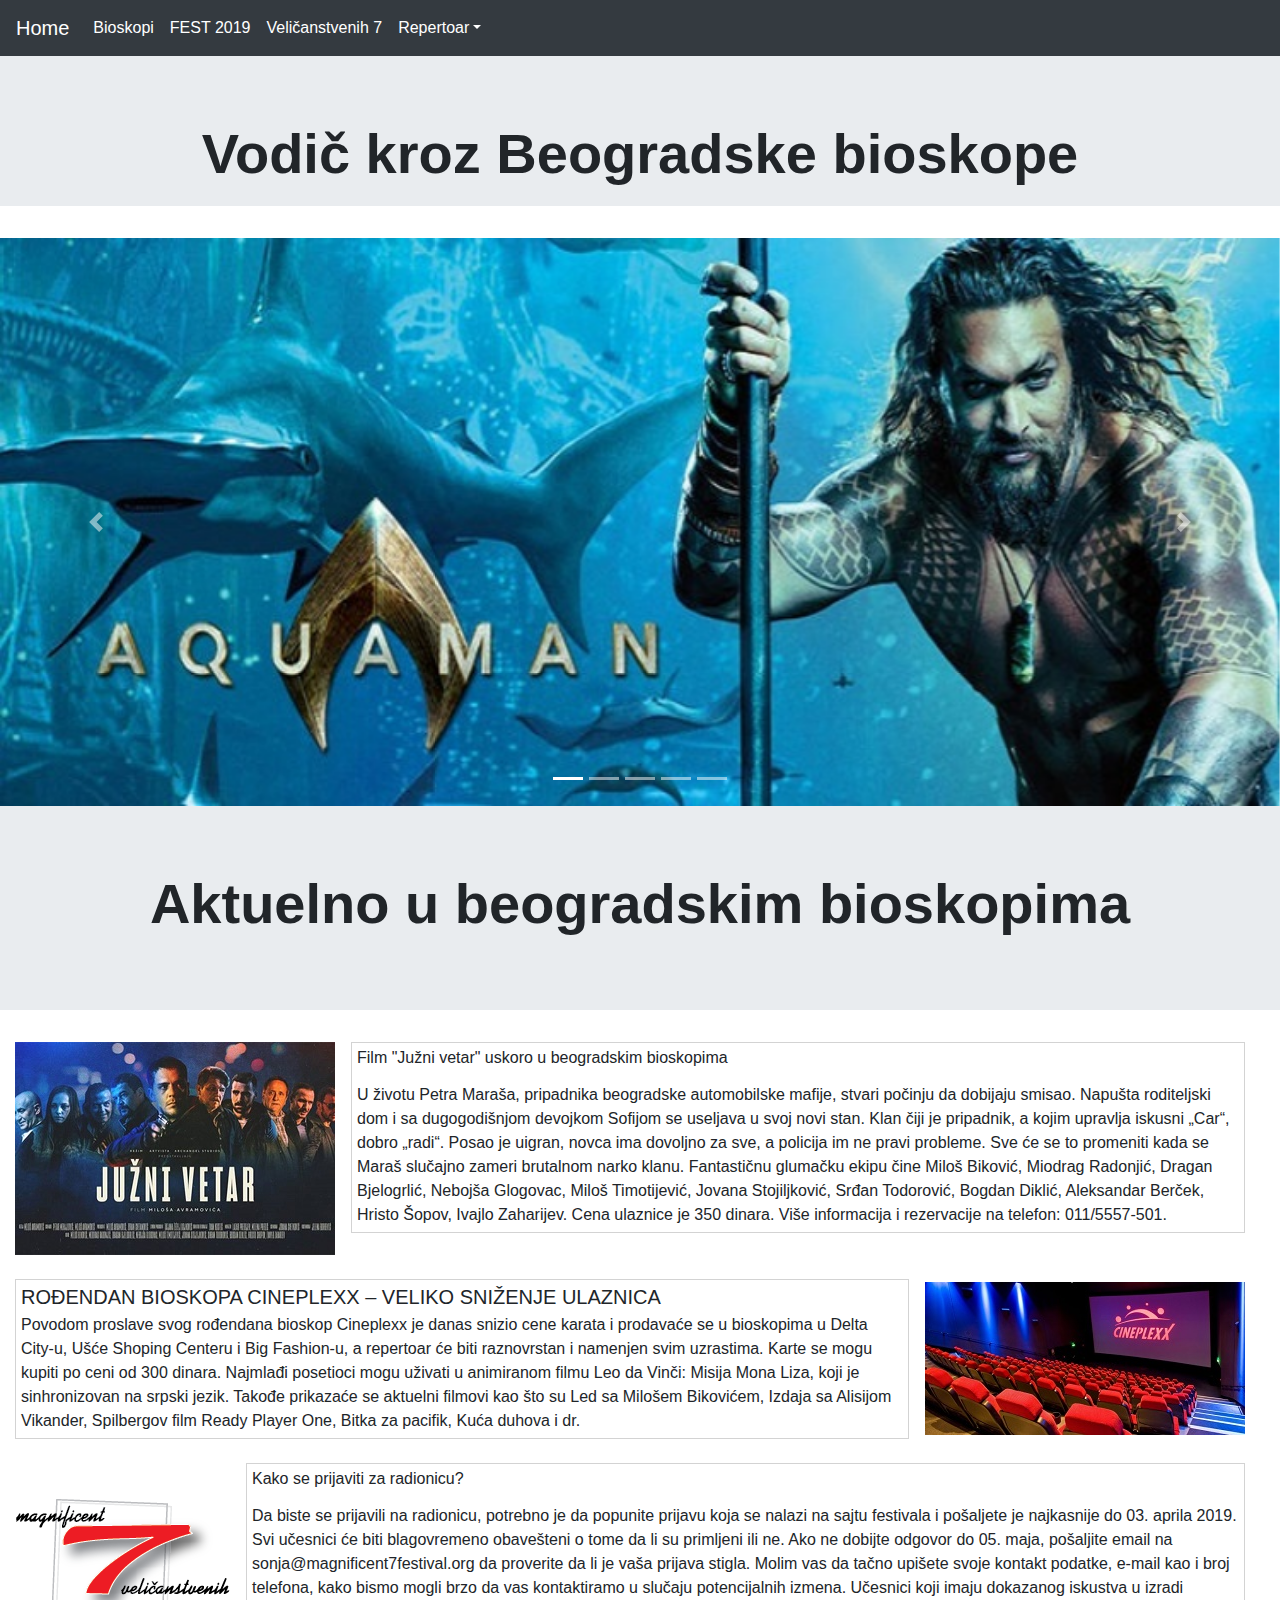
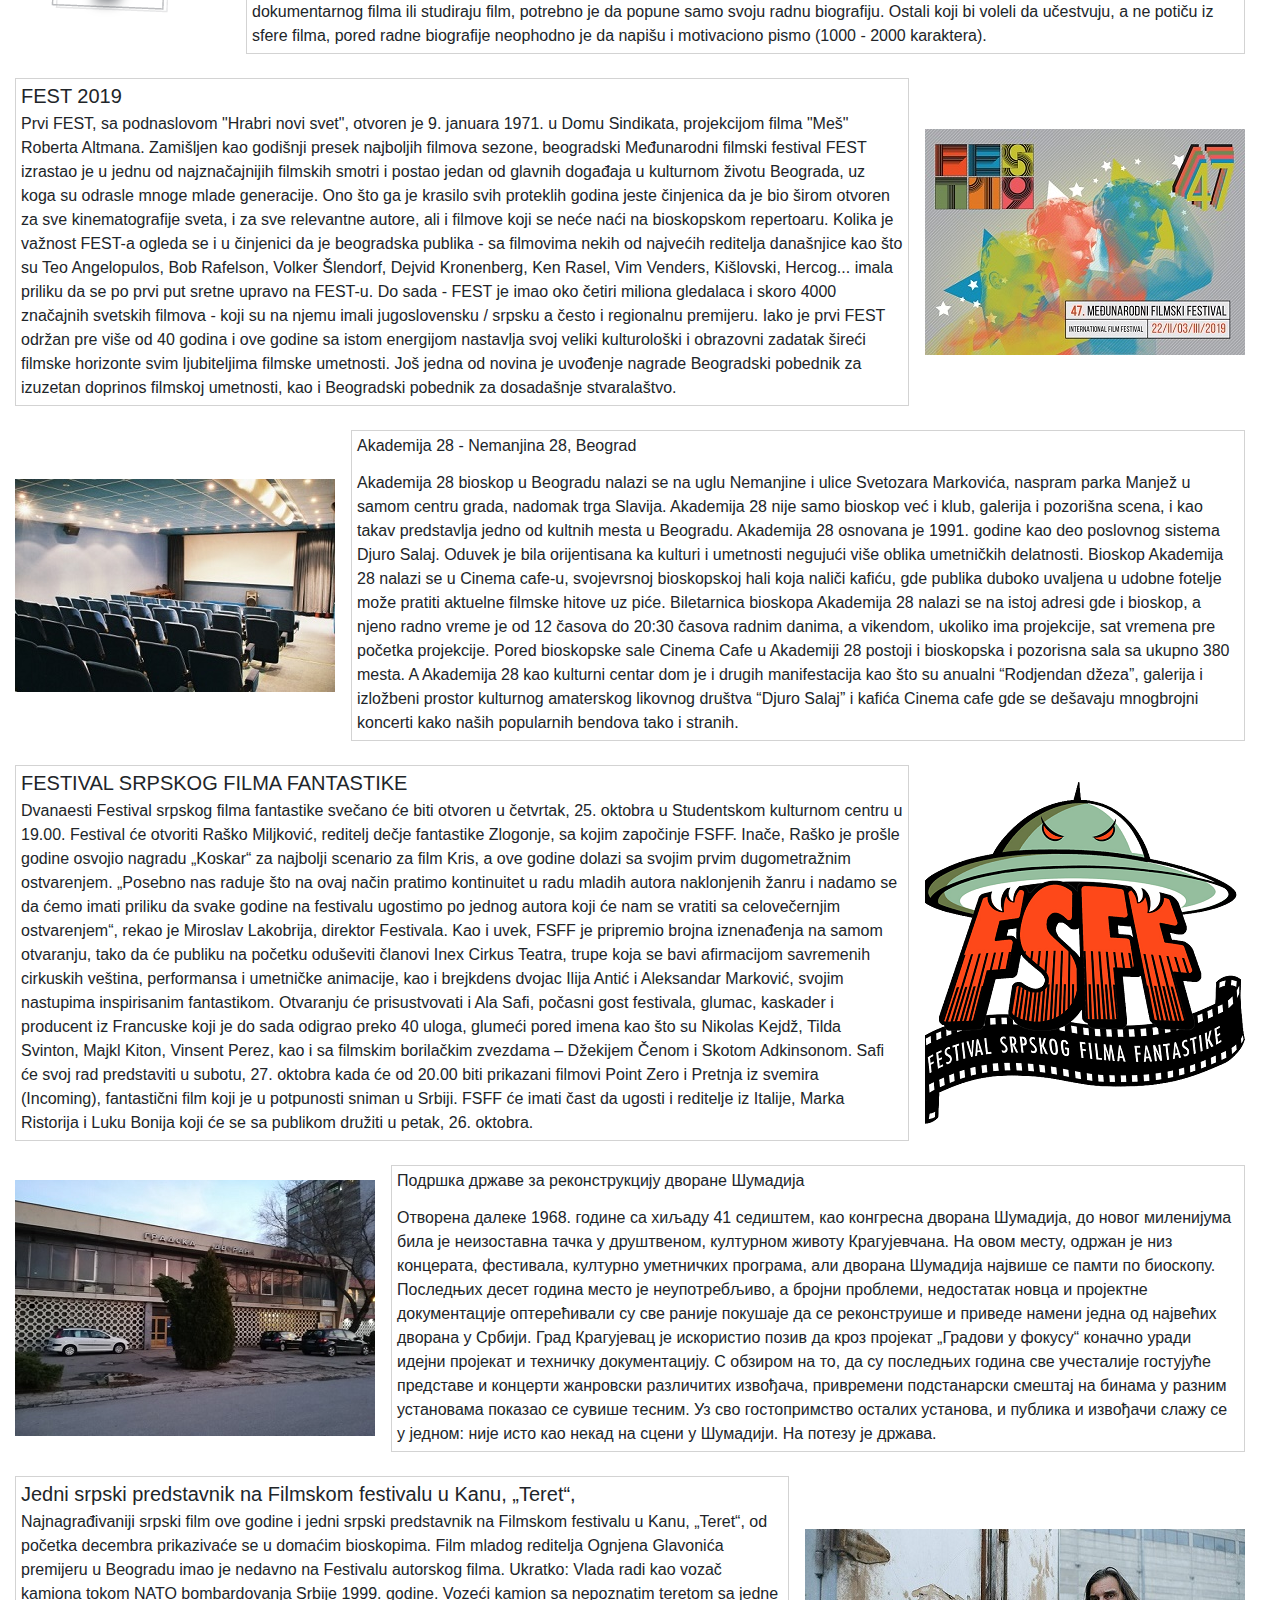
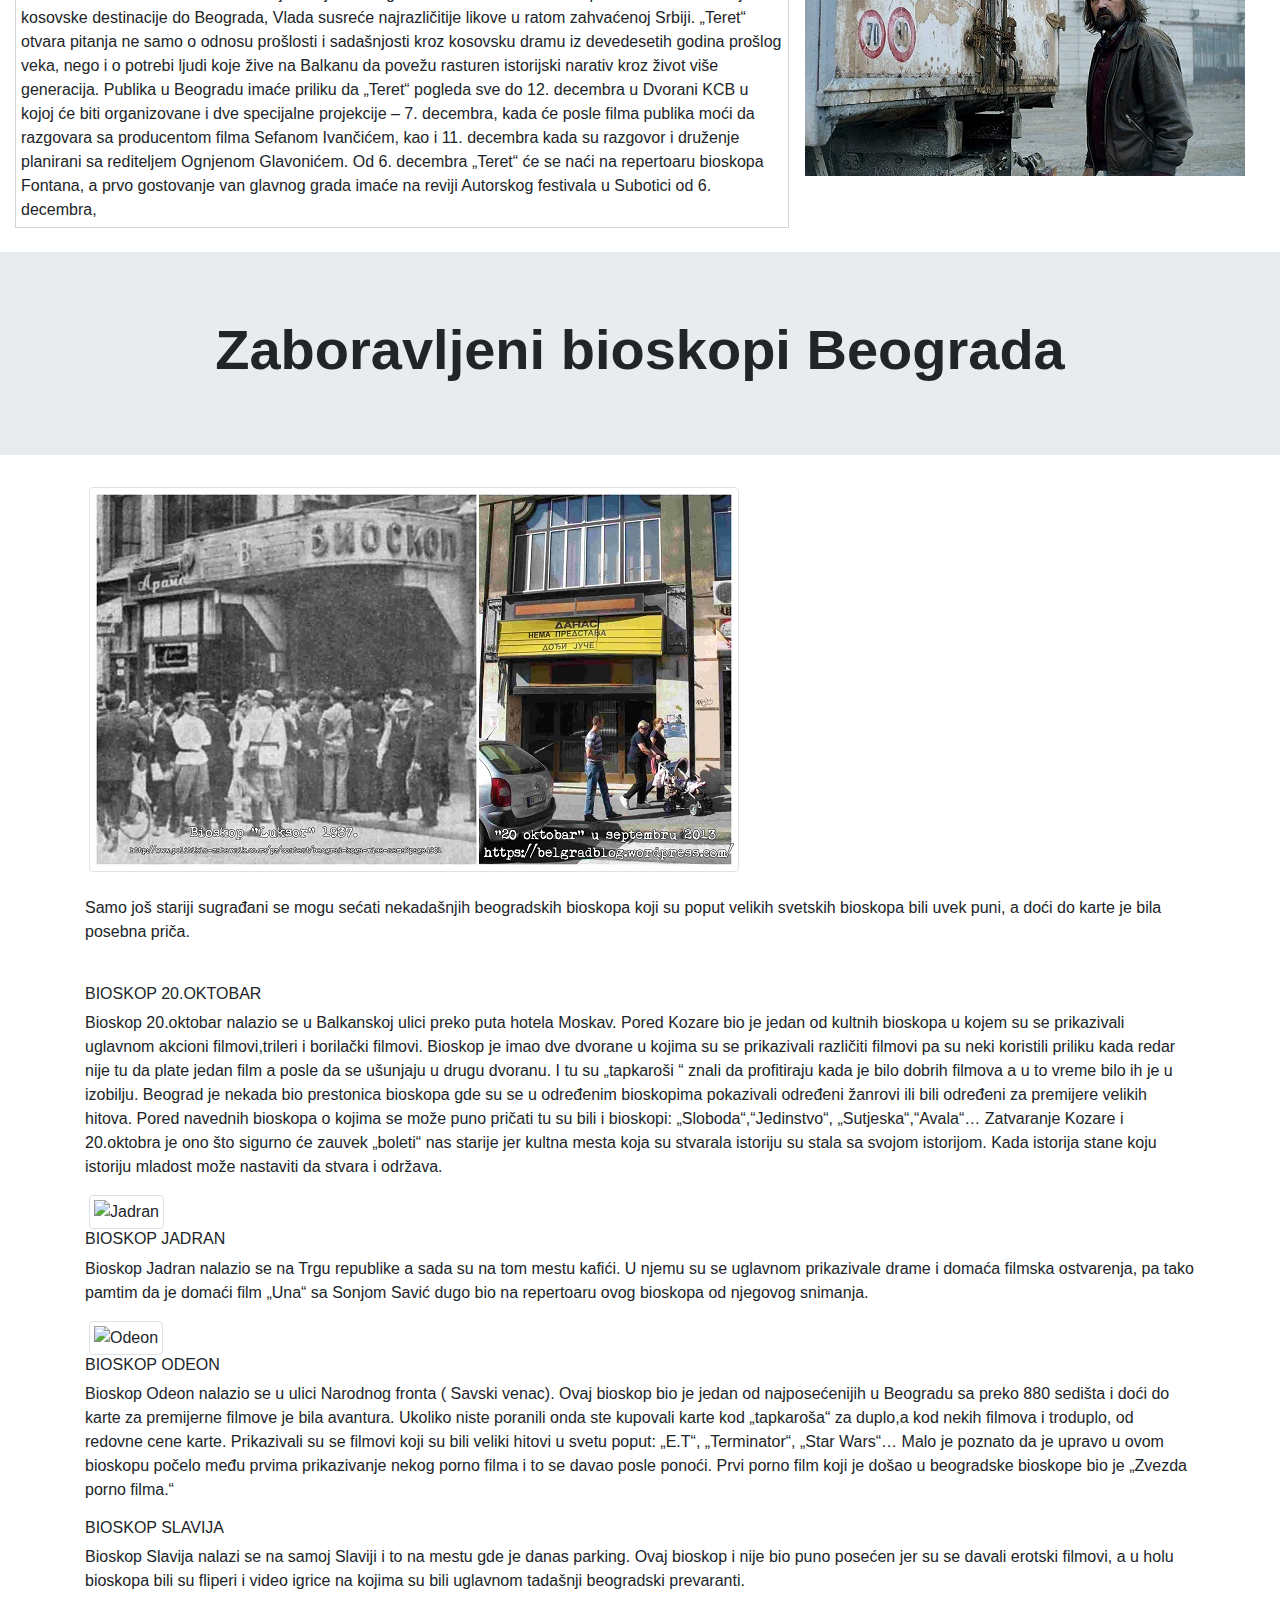
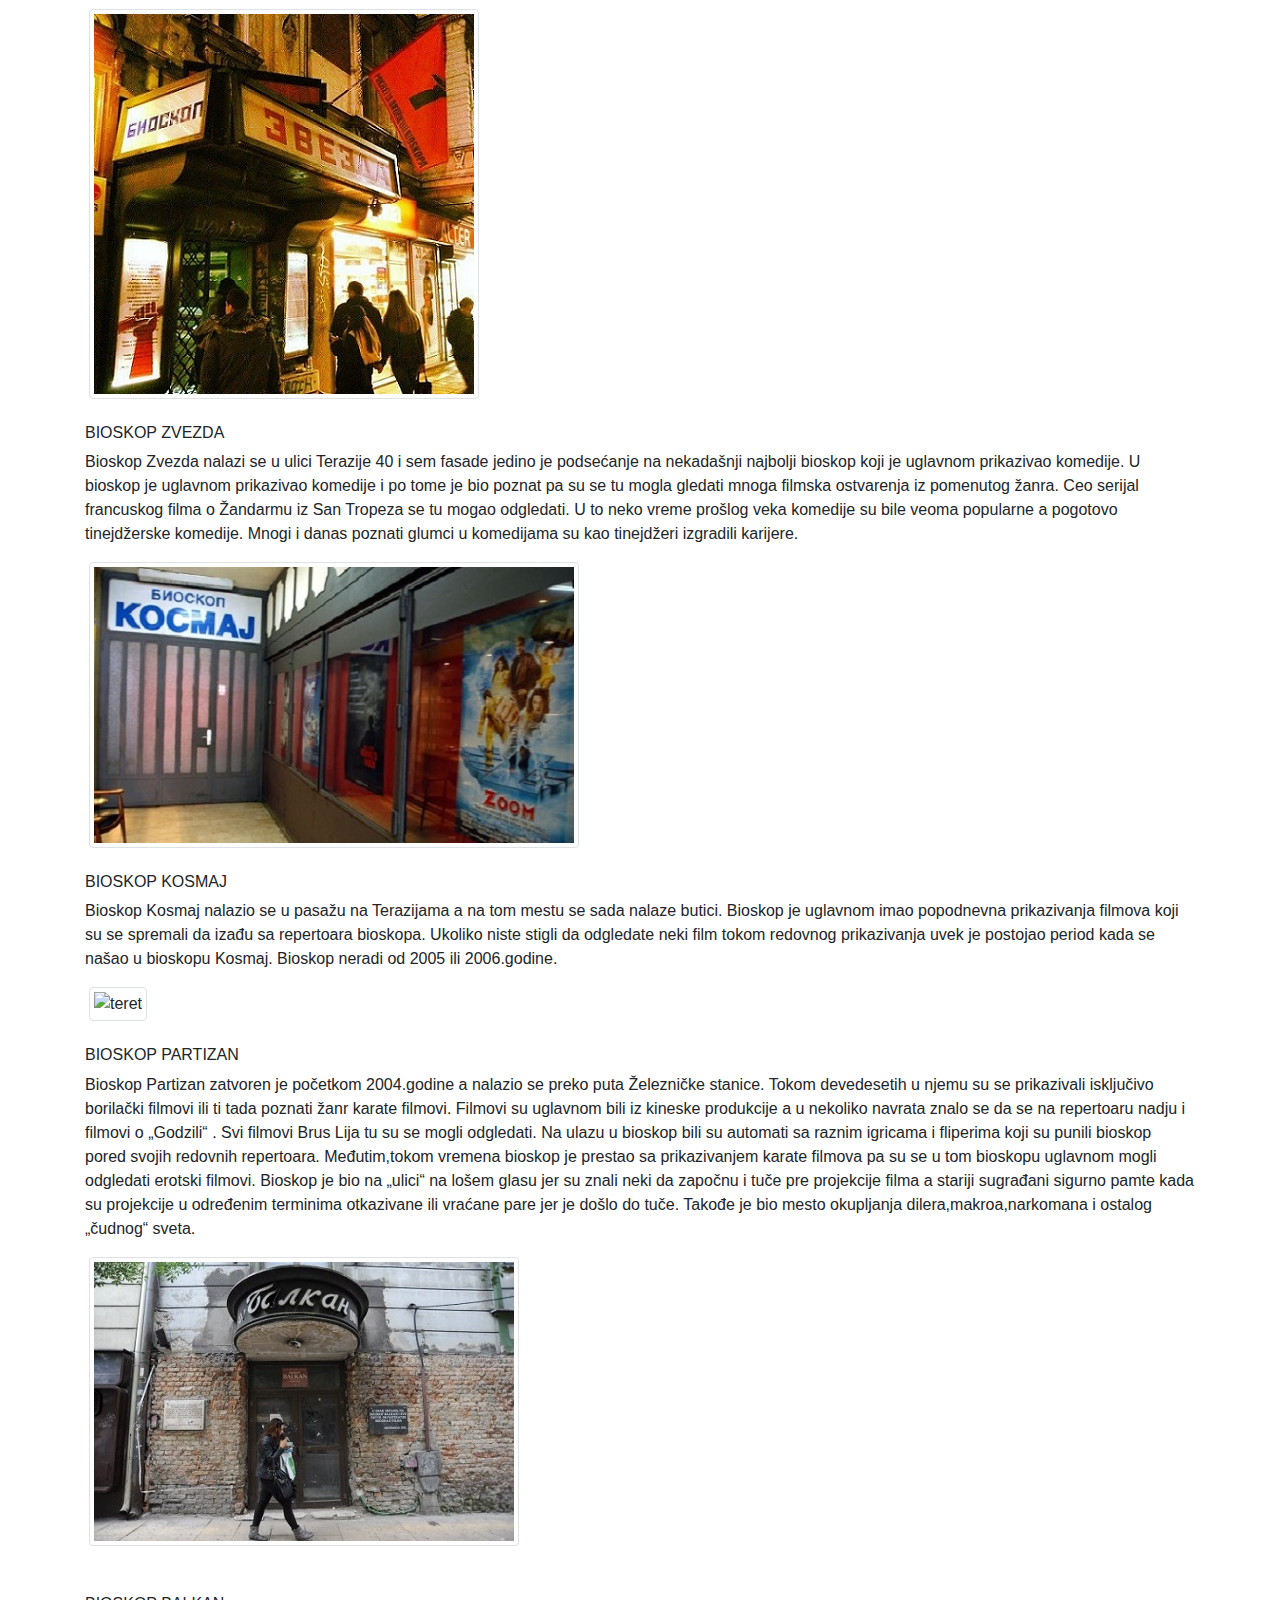
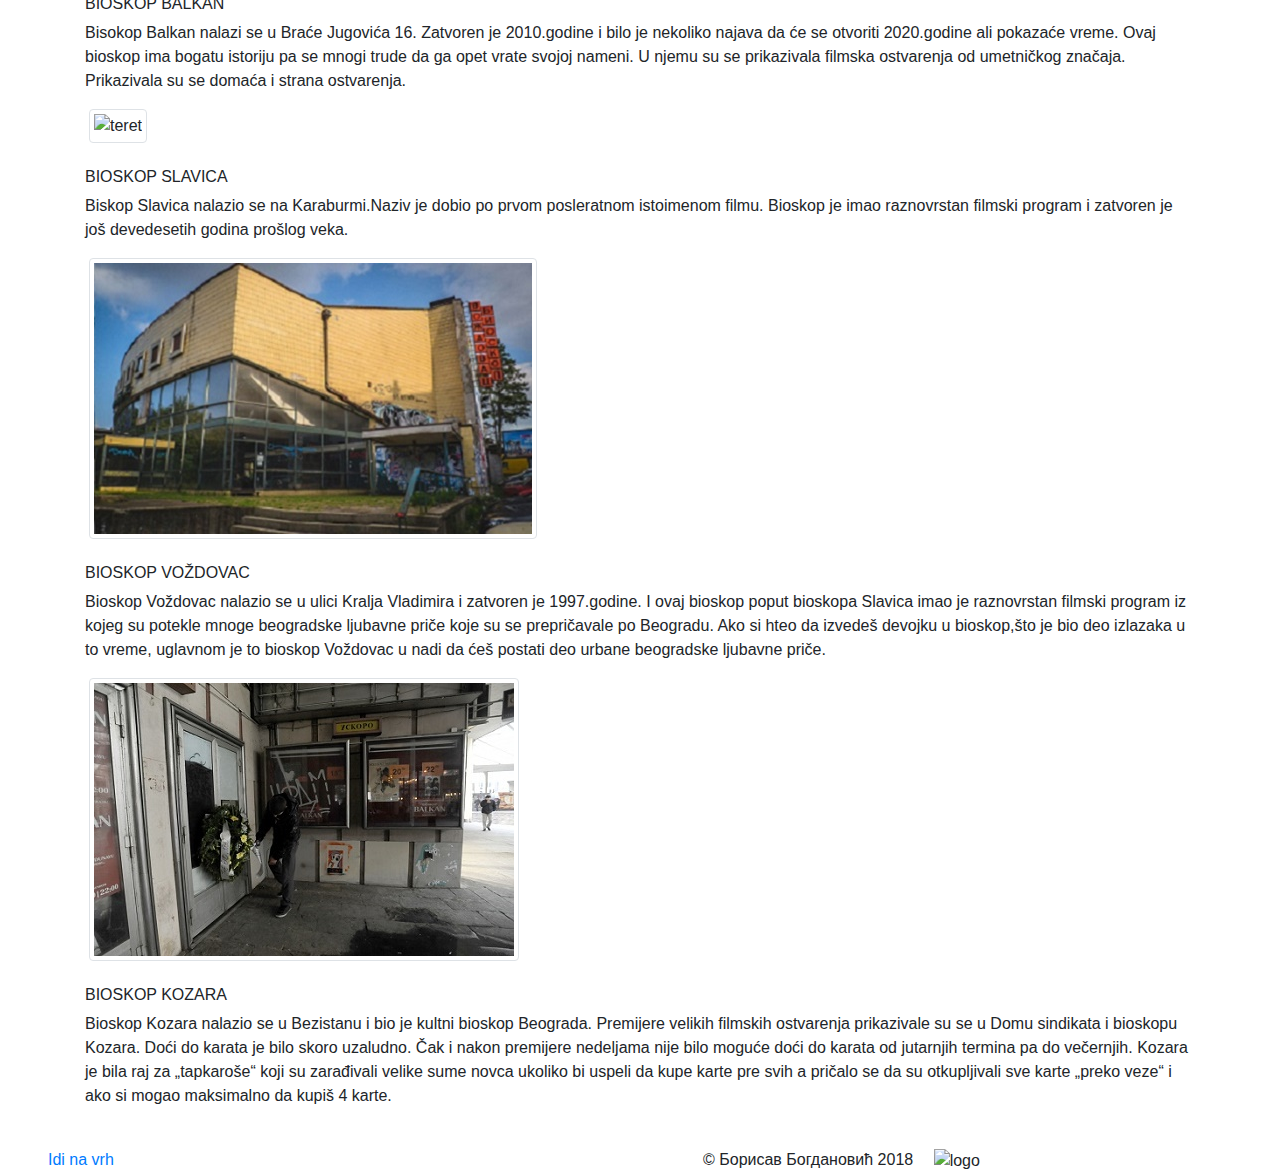
==== commit 5449cf8d: "Add files via upload" ====
--- a/bioskop.html
+++ b/bioskop.html
@@ -6,6 +6,7 @@
     <meta charset='UTF-8'>
     <meta name="viewport" content="width=device-width, initial-scale=1, shrink-to-fit=no">
     <meta name="author" content="Borisav Bogdanovic">
+    <link rel="shortcut icon" href="img/bb.png" />
     <link rel="stylesheet" href="https://stackpath.bootstrapcdn.com/bootstrap/4.3.1/css/bootstrap.min.css"
         integrity="sha384-ggOyR0iXCbMQv3Xipma34MD+dH/1fQ784/j6cY/iJTQUOhcWr7x9JvoRxT2MZw1T" crossorigin="anonymous">
 </head>
@@ -43,13 +44,22 @@
                         <div class="dropdown-divider"></div>
                         <a class="dropdown-item" target="_blank" href="http://cinegrand-mcf.rs/na-repertoaru-danas">Cine
                             Grand</a>
+                        <div class="dropdown-divider"></div>
+                        <a class="dropdown-item" target="_blank" href="http://www.bioskopfontana.rs/">Fontana</a>
+                        <div class="dropdown-divider"></div>
+                        <a class="dropdown-item" target="_blank" href="http://tuck.rs/cms/view.php?id=109">Tuckwood</a>
+                        <div class="dropdown-divider"></div>
+                        <a class="dropdown-item" target="_blank"
+                            href="http://akademija28.com/%D0%B1%D0%B8%D0%BE%D1%81%D0%BA%D0%BE%D0%BF/">Akademija 28</a>
+                        <div class="dropdown-divider"></div>
                     </div>
                 </li>
             </ul>
 
         </div>
     </nav>
-    <div class="jumbotron jumbotron-fluid">
+    <div class="jumbotron jumbotron-fluid" style="height: 150px;">
+
         <div class="container">
             <h1 class="display-4 text-center font-weight-bold">Vodič kroz Beogradske bioskope</h1>
         </div>
@@ -63,39 +73,41 @@
                 <li data-target="#carouselExampleIndicators" data-slide-to="3"></li>
                 <li data-target="#carouselExampleIndicators" data-slide-to="4"></li>
             </ol>
-        </div>
-        <div class="carousel-inner">
-            <div class="carousel-item active">
-                <img src="img/bio/aquaman_wide.jpg" class="d-block w-100" alt="Aquaman">
+
+            <div class="carousel-inner">
+                <div class="carousel-item active">
+                    <img src="img/bio/aquaman_wide.jpg" class="d-block w-100" alt="Aquaman">
+                </div>
+                <div class="carousel-item">
+                    <img src="img/bio/replicas1024x576.jpg" class="d-block w-100" alt="Replicas">
+                </div>
+                <div class="carousel-item">
+                    <img src="img/bio/ladies-in-black1450x500.jpg" class="d-block w-100" alt="Ladies in Black">
+                </div>
+                <div class="carousel-item">
+                    <img src="img/bio/us1651x702.jpg" class="d-block w-100" alt="us">
+                </div>
+                <div class="carousel-item">
+                    <img src="img/bio/psi870x433.png" class="d-block w-100" alt="Psi umiru sami">
+                </div>
             </div>
-            <div class="carousel-item">
-                <img src="img/bio/replicas1024x576.jpg" class="d-block w-100" alt="Replicas">
-            </div>
-            <div class="carousel-item">
-                <img src="img/bio/ladies-in-black1450x500.jpg" class="d-block w-100" alt="Ladies in Black">
-            </div>
-            <div class="carousel-item">
-                <img src="img/bio/us1651x702.jpg" class="d-block w-100" alt="us">
-            </div>
-            <div class="carousel-item">
-                <img src="img/bio/psi870x433.png" class="d-block w-100" alt="Psi umiru sami">
-            </div>
-        </div>
-        <a class="carousel-control-prev" href="#carouselExampleIndicators" role="button" data-slide="prev">
-            <span class="carousel-control-prev-icon" aria-hidden="true"></span>
-            <span class="sr-only">Previous</span>
-        </a>
-        <a class="carousel-control-next" href="#carouselExampleIndicators" role="button" data-slide="next">
-            <span class="carousel-control-next-icon" aria-hidden="true"></span>
-            <span class="sr-only">Next</span>
-        </a>
+            <a class="carousel-control-prev" href="#carouselExampleIndicators" role="button" data-slide="prev">
+                <span class="carousel-control-prev-icon" aria-hidden="true"></span>
+                <span class="sr-only">Previous</span>
+            </a>
+            <a class="carousel-control-next" href="#carouselExampleIndicators" role="button" data-slide="next">
+                <span class="carousel-control-next-icon" aria-hidden="true"></span>
+                <span class="sr-only">Next</span>
+            </a>
+        </div>
     </section>
+
     <div class="jumbotron jumbotron-fluid">
         <div class="container">
             <h1 class="display-4 text-center font-weight-bold">Aktuelno u beogradskim bioskopima</h1>
         </div>
     </div>
-    <div class="media" style="padding-left: 30px; padding-right: 50px;">
+    <div class="media row" style="padding-left: 30px; padding-right: 50px;">
         <img src="img/bio/juzni-vetar.jpg" class="align-self-center mr-3" alt="juzni vetar">
         <div class="media-body" style="border: 1px solid lightgray; padding: 5px;">
             <h6 class="mt-0">Film "Južni vetar" uskoro u beogradskim bioskopima</h6>
@@ -112,7 +124,7 @@
         </div>
     </div>
     <br>
-    <div class="media" style="padding-left: 30px; padding-right: 50px;">
+    <div class="media row" style="padding-left: 30px; padding-right: 50px;">
         <div class="media-body" style="border: 1px solid lightgray; padding: 5px;">
             <h5 class="mt-0 mb-1">ROĐENDAN BIOSKOPA CINEPLEXX – VELIKO SNIŽENJE ULAZNICA</h5>
             Povodom proslave svog rođendana bioskop Cineplexx je danas snizio cene karata i prodavaće se u bioskopima u
@@ -126,7 +138,7 @@
         <img src="img/bio/cineplexx.jpg" class="align-self-center ml-3" alt="Cineplexx">
     </div>
     <br>
-    <div class="media" style="padding-left: 30px; padding-right: 50px;">
+    <div class="media row" style="padding-left: 30px; padding-right: 50px;">
         <img src="img/bio/logo.png" class="align-self-center mr-3" alt="juzni vetar">
         <div class="media-body" style="border: 1px solid lightgray; padding: 5px;">
             <h6 class="mt-0">Kako se prijaviti za radionicu?</h6>
@@ -144,7 +156,7 @@
         </div>
     </div>
     <br>
-    <div class="media" style="padding-left: 30px; padding-right: 50px;">
+    <div class="media row" style="padding-left: 30px; padding-right: 50px;">
         <div class="media-body" style="border: 1px solid lightgray; padding: 5px;">
             <h5 class="mt-0 mb-1">FEST 2019</h5>
             Prvi FEST, sa podnaslovom "Hrabri novi svet", otvoren je 9. januara 1971. u Domu Sindikata, projekcijom
@@ -166,7 +178,7 @@
         <img src="img/bio/fest2019.jpg" class="align-self-center ml-3" alt="Cineplexx">
     </div>
     <br>
-    <div class="media" style="padding-left: 30px; padding-right: 50px;">
+    <div class="media row" style="padding-left: 30px; padding-right: 50px;">
         <img src="img/bio/akademija-28.jpg" class="align-self-center mr-3" alt="juzni vetar">
         <div class="media-body" style="border: 1px solid lightgray; padding: 5px;">
             <h6 class="mt-0">Akademija 28 - Nemanjina 28, Beograd</h6>
@@ -187,7 +199,7 @@
         </div>
     </div>
     <br>
-    <div class="media" style="padding-left: 30px; padding-right: 50px;">
+    <div class="media row" style="padding-left: 30px; padding-right: 50px;">
         <div class="media-body" style="border: 1px solid lightgray; padding: 5px;">
             <h5 class="mt-0 mb-1">FESTIVAL SRPSKOG FILMA FANTASTIKE</h5>
             Dvanaesti Festival srpskog filma fantastike svečano će biti otvoren u četvrtak, 25. oktobra u Studentskom
@@ -216,7 +228,7 @@
         <img src="img/bio/fsff-logo-2.png" class="align-self-center ml-3" alt="Cineplexx">
     </div>
     <br>
-    <div class="media" style="padding-left: 30px; padding-right: 50px;">
+    <div class="media row" style="padding-left: 30px; padding-right: 50px;">
         <img src="img/bio/sumadija_kg.jpg" class="align-self-center mr-3" alt="zvezda">
         <div class="media-body" style="border: 1px solid lightgray; padding: 5px;">
             <h6 class="mt-0">Подршка државе за реконструкцију дворане Шумадија</h6>
@@ -238,7 +250,7 @@
         </div>
     </div>
     <br>
-    <div class="media" style="padding-left: 30px; padding-right: 50px;">
+    <div class="media row" style="padding-left: 30px; padding-right: 50px;">
         <div class="media-body" style="border: 1px solid lightgray; padding: 5px;">
             <h5 class="mt-0 mb-1">Jedni srpski predstavnik na Filmskom festivalu u Kanu, „Teret“,</h5>
             Najnagrađivaniji srpski film ove godine i jedni srpski predstavnik na Filmskom festivalu u Kanu, „Teret“, od
@@ -259,7 +271,7 @@
             Od 6. decembra „Teret“ će se naći na repertoaru bioskopa Fontana, a prvo gostovanje van glavnog grada imaće
             na reviji Autorskog festivala u Subotici od 6. decembra,
         </div>
-        <img src="img/bio/teret.jpg" class="align-self-center ml-3" alt="teret">
+        <img src="img/bio/teret.jpg" class="img-responsive align-self-center ml-3" alt="teret">
     </div>
     <br>
     <div class="jumbotron jumbotron-fluid">
@@ -269,14 +281,39 @@
     </div>
     <section>
         <div class="container">
-            <div class="row">
-                <img src="img/bio/zab20oktobar.jpg" class="align-self-center ml-3" alt="teret">
-                <img src="img/bio/zabKozara.jpg" class="align-self-center ml-3" alt="teret">
-                <img src="img/bio/zabVozdovac-1024x638.jpg" class="align-self-center ml-3" alt="teret">
-            </div>
+            <!-- <div class="row text-center"> -->
+            <img src="img/bio/zabdodjijuce.jpg" class="img-thumbnail img-fluid ml-1 mr-5" alt="teret">
+
+
+
+            <!-- </div> -->
+            <br>
             <br>
             <p>Samo još stariji sugrađani se mogu sećati nekadašnjih beogradskih bioskopa koji su poput velikih svetskih
                 bioskopa bili uvek puni, a doći do karte je bila posebna priča.</p>
+            <br>
+            <h6>BIOSKOP 20.OKTOBAR</h6>
+
+            <p>Bioskop 20.oktobar nalazio se u Balkanskoj ulici preko puta hotela Moskav. Pored Kozare bio je jedan od
+                kultnih bioskopa u kojem su se prikazivali uglavnom akcioni filmovi,trileri i borilački filmovi. Bioskop
+                je imao
+                dve dvorane u kojima su se prikazivali različiti filmovi pa su neki koristili priliku kada redar nije tu
+                da
+                plate jedan film a posle da se ušunjaju u drugu dvoranu. I tu su „tapkaroši “ znali da profitiraju kada
+                je
+                bilo dobrih filmova a u to vreme bilo ih je u izobilju.
+
+                Beograd je nekada bio prestonica bioskopa gde su se u određenim bioskopima pokazivali određeni žanrovi
+                ili bili određeni za premijere velikih hitova. Pored navednih bioskopa o kojima se može puno pričati tu
+                su bili i
+                bioskopi: „Sloboda“,“Jedinstvo“, „Sutjeska“,“Avala“…
+
+                Zatvaranje Kozare i 20.oktobra je ono što sigurno će zauvek „boleti“ nas starije jer kultna mesta koja
+                su stvarala istoriju su stala sa svojom istorijom. Kada istorija stane koju istoriju mladost može
+                nastaviti
+                da stvara i održava.</p>
+
+            <img src="img/bio/zab_jadran.jpg" class="img-thumbnail align-self-center  ml-1 mr-5" alt="Jadran">
             <h6>
                 BIOSKOP JADRAN
             </h6>
@@ -286,6 +323,8 @@
                 drame i domaća filmska ostvarenja, pa tako pamtim da je domaći film „Una“ sa Sonjom Savić dugo bio na
                 repertoaru
                 ovog bioskopa od njegovog snimanja.</p>
+
+            <img src="img/bio/zab_odeon.jpg" class="img-thumbnail align-self-center  ml-1 mr-5" alt="Odeon">
 
             <h6>BIOSKOP ODEON</h6>
 
@@ -308,6 +347,11 @@
                 bili
                 uglavnom tadašnji beogradski prevaranti.</p>
 
+            <img src="img/bio/zabzvezda.jpg" class="img-thumbnail align-self-center ml-1 mr-5" alt="teret">
+
+            <br>
+            <br>
+
             <h6>BIOSKOP ZVEZDA</h6>
 
             <p>Bioskop Zvezda nalazi se u ulici Terazije 40 i sem fasade jedino je podsećanje na nekadašnji najbolji
@@ -320,6 +364,9 @@
                 tinejdžerske komedije. Mnogi i danas poznati glumci u komedijama su kao tinejdžeri izgradili karijere.
             </p>
 
+            <img src="img/bio/zabkosmaj.jpg" class="img-thumbnail align-self-center  ml-1 mr-5" alt="Kosmaj">
+            <br>
+            <br>
             <h6>BIOSKOP KOSMAJ</h6>
 
             <p>Bioskop Kosmaj nalazio se u pasažu na Terazijama a na tom mestu se sada nalaze butici. Bioskop je
@@ -329,7 +376,9 @@
                 odgledate neki film tokom redovnog prikazivanja uvek je postojao period kada se našao u bioskopu Kosmaj.
                 Bioskop
                 neradi od 2005 ili 2006.godine.</p>
-
+            <img src="img/bio/zab_partizan.jpg" class="img-thumbnail align-self-center  ml-1 mr-5" alt="teret">
+            <br>
+            <br>
             <h6>BIOSKOP PARTIZAN</h6>
 
             <p>Bioskop Partizan zatvoren je početkom 2004.godine a nalazio se preko puta Železničke stanice. Tokom
@@ -350,7 +399,14 @@
                 sugrađani sigurno pamte kada su projekcije u određenim terminima otkazivane ili vraćane pare jer je
                 došlo do
                 tuče. Takođe je bio mesto okupljanja dilera,makroa,narkomana i ostalog „čudnog“ sveta.</p>
-
+            <div class="row">
+                <div class="col-sm-12">
+                    <img src="img/bio/zabbalkan.jpg" class="img-thumbnail align-self-center img-thumbnail ml-1 mr-5"
+                        alt="teret">
+                </div>
+            </div>
+            <br>
+            <br>
             <h6>BIOSKOP BALKAN</h6>
 
             <p>Bisokop Balkan nalazi se u Braće Jugovića 16. Zatvoren je 2010.godine i bilo je nekoliko najava da će se
@@ -360,12 +416,18 @@
                 domaća
                 i
                 strana ostvarenja.</p>
-
+            <img src="img/bio/zab_slavica.jpg" class="img-thumbnail align-self-center  ml-1 mr-5" alt="teret">
+            <br>
+            <br>
             <h6>BIOSKOP SLAVICA</h6>
 
             <p>Biskop Slavica nalazio se na Karaburmi.Naziv je dobio po prvom posleratnom istoimenom filmu. Bioskop je
                 imao
                 raznovrstan filmski program i zatvoren je još devedesetih godina prošlog veka.</p>
+
+            <img src="img/bio/zabVozdovac-1024x638.jpg" class="img-thumbnail align-self-center  ml-1 mr-5" alt="teret">
+            <br>
+            <br>
 
             <h6>BIOSKOP VOŽDOVAC</h6>
 
@@ -376,6 +438,10 @@
                 prepričavale po Beogradu. Ako si hteo da izvedeš devojku u bioskop,što je bio deo izlazaka u to vreme,
                 uglavnom
                 je to bioskop Voždovac u nadi da ćeš postati deo urbane beogradske ljubavne priče.</p>
+
+            <img src="img/bio/zabKozara.jpg" class="img-thumbnail align-self-center ml-1 mr-5" alt="teret">
+            <br>
+            <br>
 
             <h6>BIOSKOP KOZARA</h6>
 
@@ -388,35 +454,21 @@
                 se da su
                 otkupljivali sve karte „preko veze“ i ako si mogao maksimalno da kupiš 4 karte.</p>
 
-            <h6>BIOSKOP 20.OKTOBAR</h6>
-
-            <p>Bioskop 20.oktobar nalazio se u Balkanskoj ulici preko puta hotela Moskav. Pored Kozare bio je jedan od
-                kultnih bioskopa u kojem su se prikazivali uglavnom akcioni filmovi,trileri i borilački filmovi. Bioskop
-                je imao
-                dve dvorane u kojima su se prikazivali različiti filmovi pa su neki koristili priliku kada redar nije tu
-                da
-                plate jedan film a posle da se ušunjaju u drugu dvoranu. I tu su „tapkaroši “ znali da profitiraju kada
-                je
-                bilo dobrih filmova a u to vreme bilo ih je u izobilju.
-
-                Beograd je nekada bio prestonica bioskopa gde su se u određenim bioskopima pokazivali određeni žanrovi
-                ili bili određeni za premijere velikih hitova. Pored navednih bioskopa o kojima se može puno pričati tu
-                su bili i
-                bioskopi: „Sloboda“,“Jedinstvo“, „Sutjeska“,“Avala“…
-
-                Zatvaranje Kozare i 20.oktobra je ono što sigurno će zauvek „boleti“ nas starije jer kultna mesta koja
-                su stvarala istoriju su stala sa svojom istorijom. Kada istorija stane koju istoriju mladost može
-                nastaviti
-                da stvara i održava.</p>
-            <div class="row">
-                <img src="img/bio/zabbalkan.jpg" class="align-self-center ml-3" alt="teret">
-                <img src="img/bio/zabkosmaj.jpg" class="align-self-center ml-3" alt="teret">
-                <img src="img/bio/zabdodjijuce.jpg" class="align-self-center ml-3" alt="teret">
-                <img src="img/bio/zabzvezda.jpg" class="align-self-center ml-3" alt="teret">
-
+            <br>
+
+        </div>
+    </section>
+    <footer>
+        <div class="row">
+            <div class="col-sm-6">
+                <a href="#top" class="ml-5">Idi na vrh</a>
             </div>
-        </div>
-    </section>
+            <div class="col-sm-6">
+                <span class="ml-5">&copy; Борисав Богдановић 2018</span>
+                <img class="mr-5 ml-3" src="img/bb-logo.png" alt="logo">
+            </div>
+        </div>
+    </footer>
 
 
 
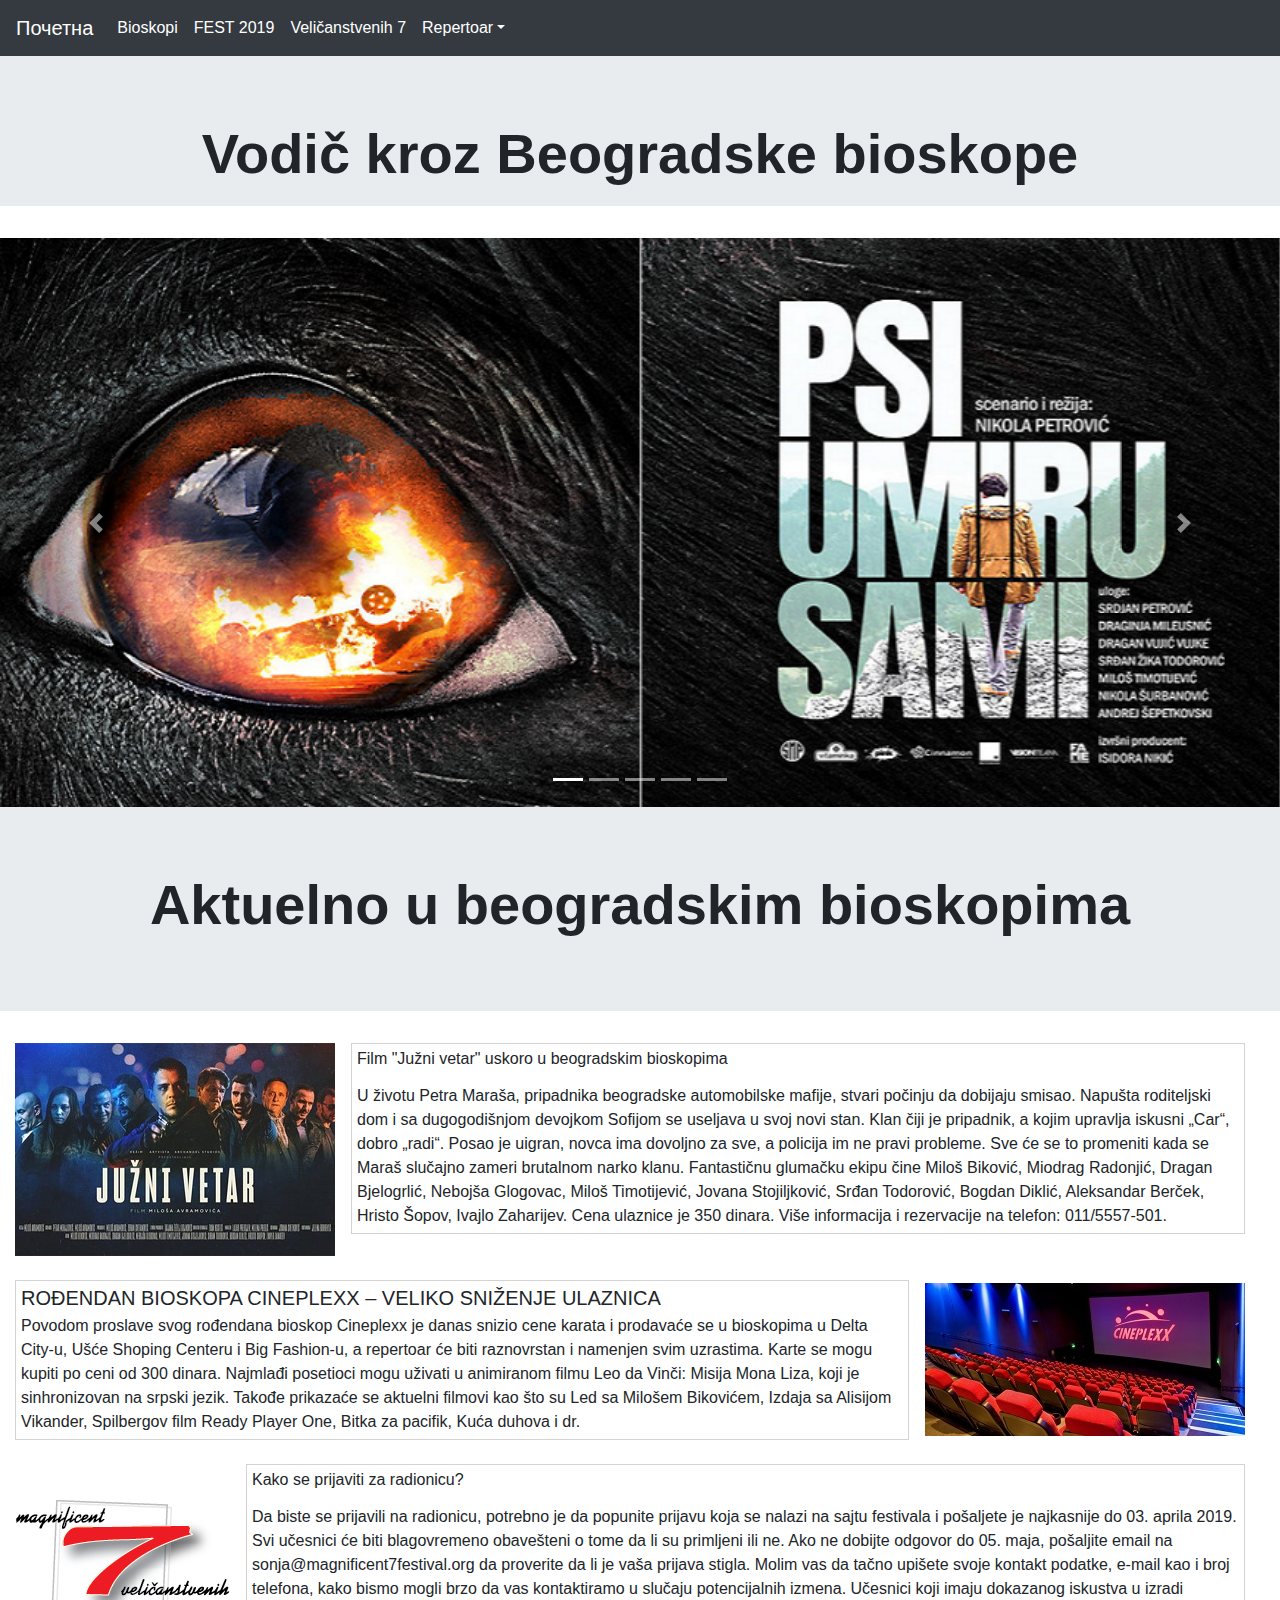
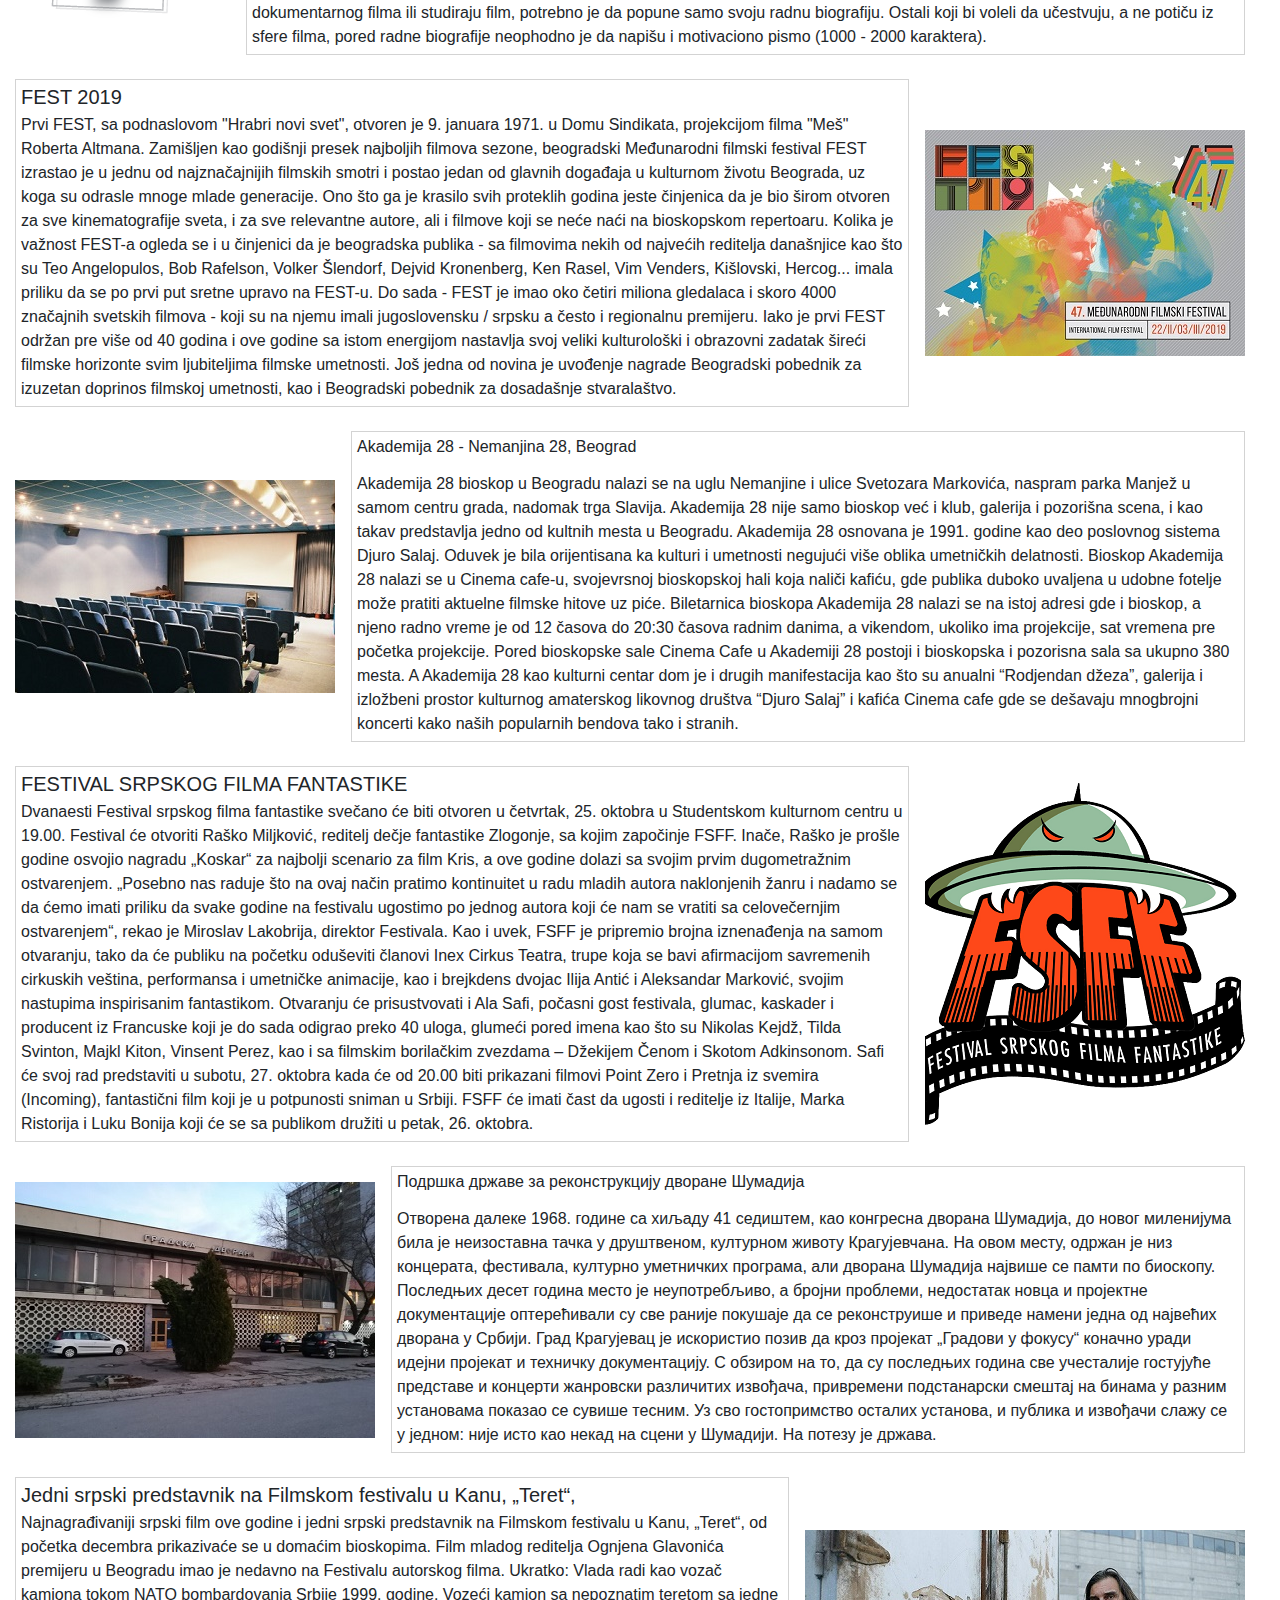
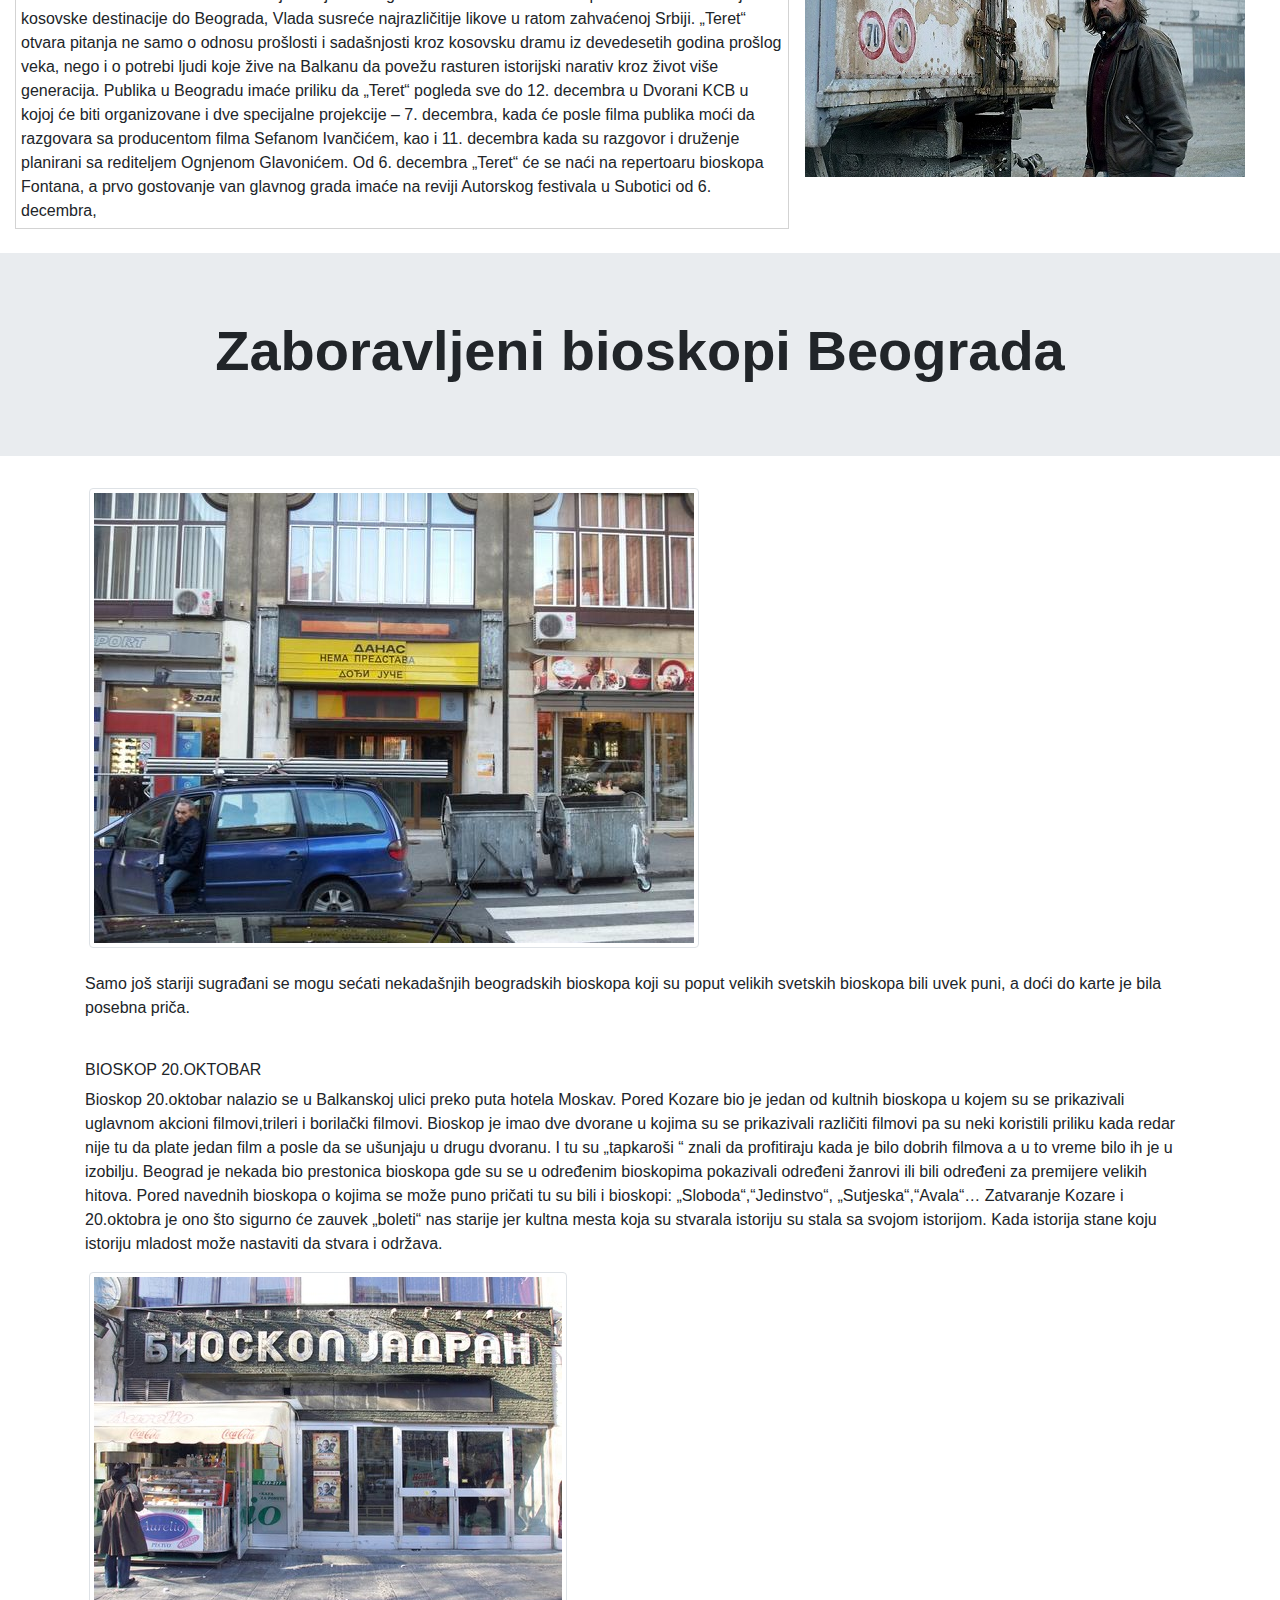
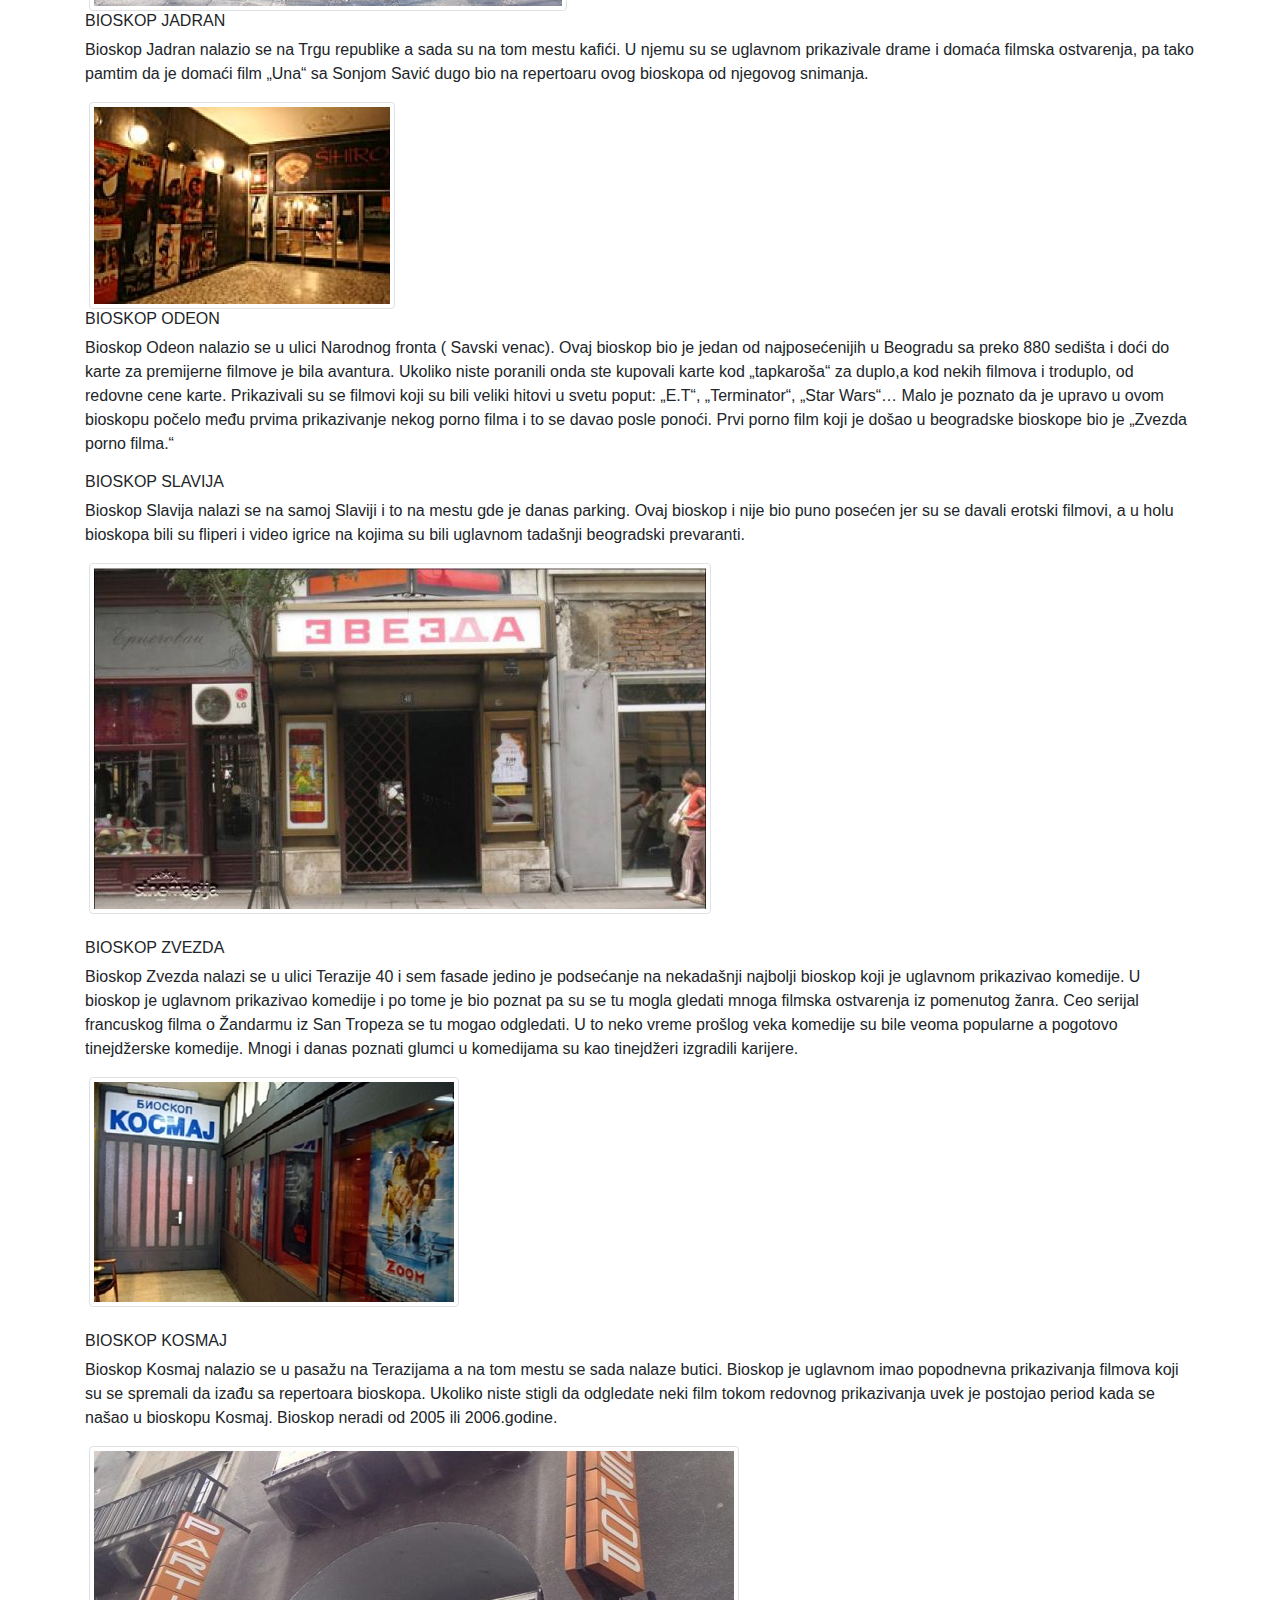
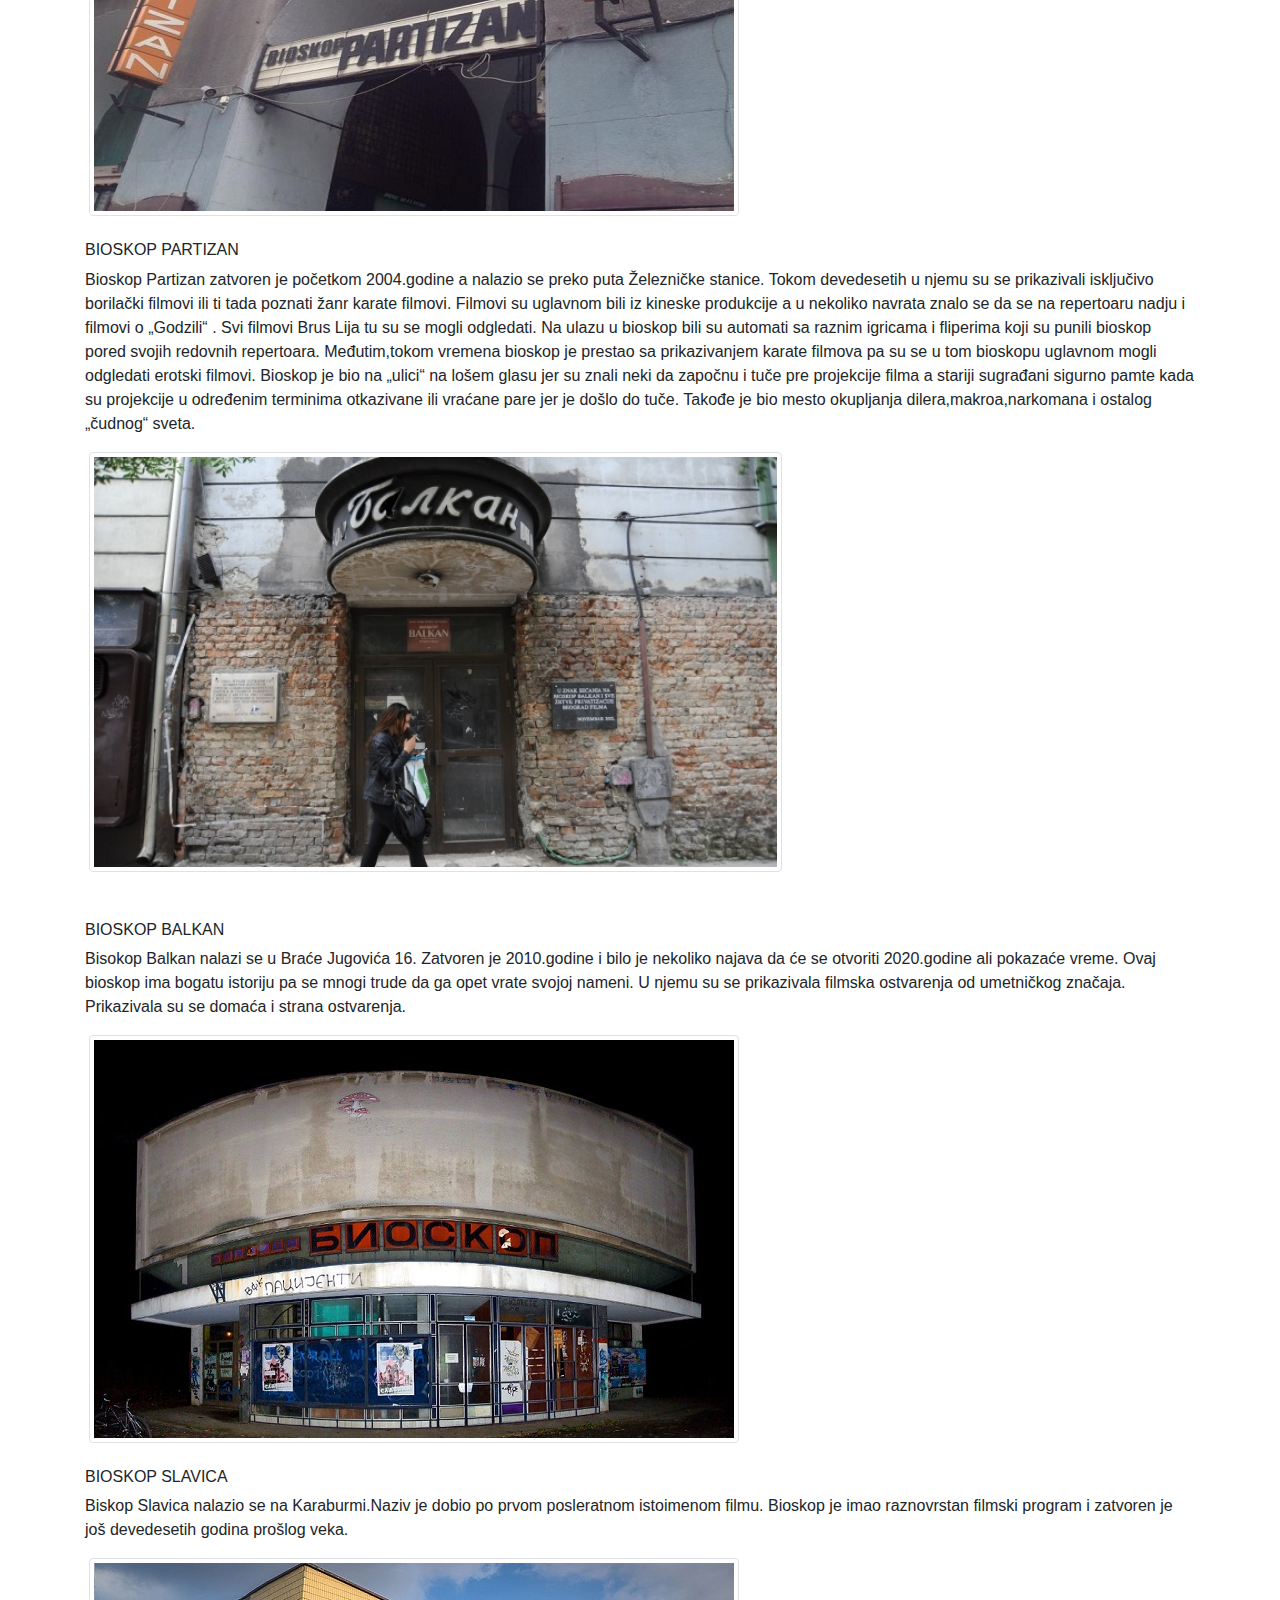
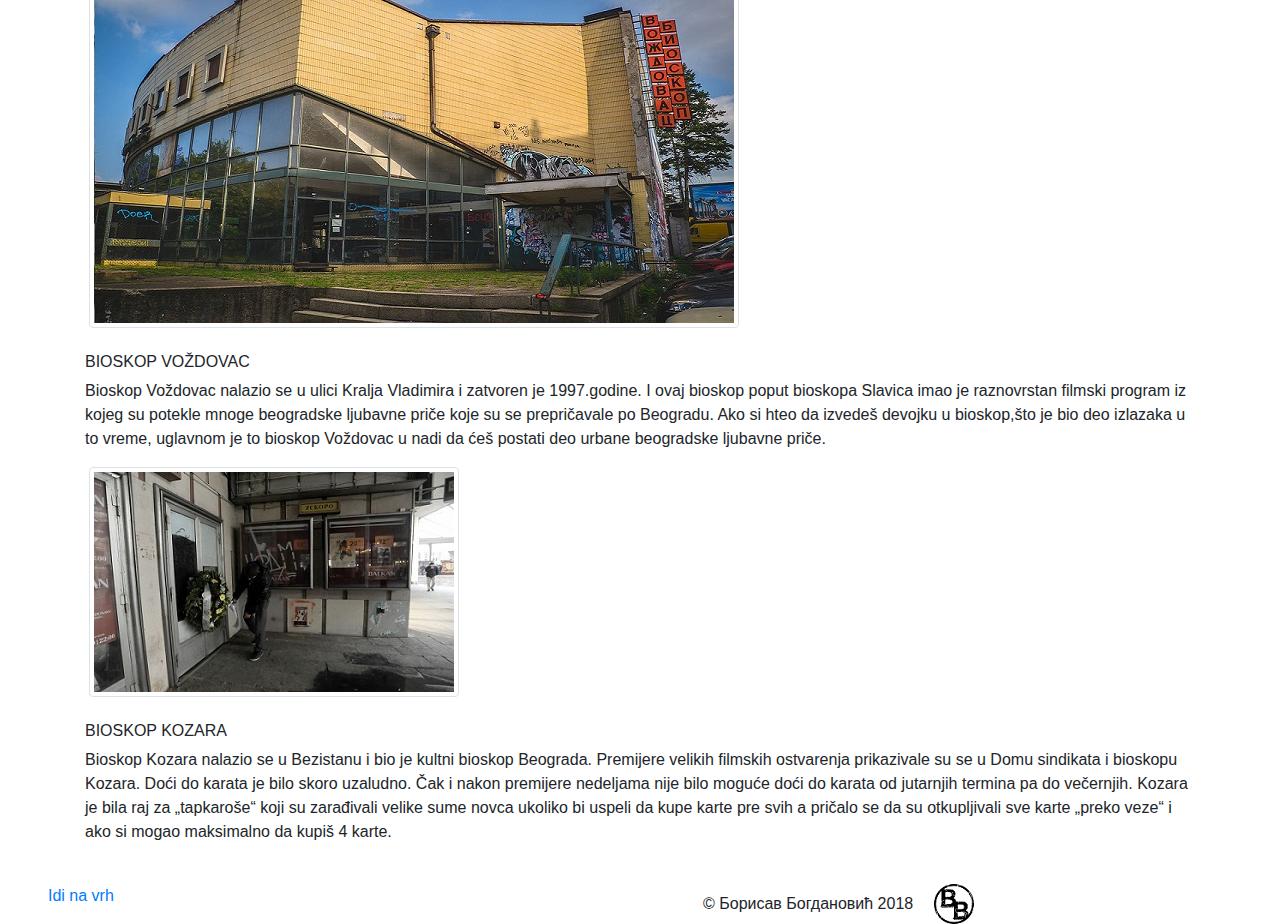
==== commit e17f480c: "Add files via upload" ====
--- a/bioskop.html
+++ b/bioskop.html
@@ -8,12 +8,12 @@
     <meta name="author" content="Borisav Bogdanovic">
     <link rel="shortcut icon" href="img/bb.png" />
     <link rel="stylesheet" href="https://stackpath.bootstrapcdn.com/bootstrap/4.3.1/css/bootstrap.min.css"
-        integrity="sha384-ggOyR0iXCbMQv3Xipma34MD+dH/1fQ784/j6cY/iJTQUOhcWr7x9JvoRxT2MZw1T" crossorigin="anonymous">
+          integrity="sha384-ggOyR0iXCbMQv3Xipma34MD+dH/1fQ784/j6cY/iJTQUOhcWr7x9JvoRxT2MZw1T" crossorigin="anonymous">
 </head>
 
 <body>
     <nav class="navbar navbar-expand-lg navbar-light bg-dark sticky-top">
-        <a class="navbar-brand text-white" href="index.html">Home</a>
+        <a class="navbar-brand text-white" href="index.html">Почетна</a>
         <button class="navbar-toggler" type="button" data-toggle="collapse" data-target="#navbarNav"
             aria-controls="navbarNav" aria-expanded="false" aria-label="Toggle navigation">
             <span class="navbar-toggler-icon"></span>
@@ -42,8 +42,8 @@
                         <a class="dropdown-item" target="_blank"
                             href="http://www.kinoteka.org.rs/repertoar-programi">Jugoslovenska kinoteka</a>
                         <div class="dropdown-divider"></div>
-                        <a class="dropdown-item" target="_blank" href="http://cinegrand-mcf.rs/na-repertoaru-danas">Cine
-                            Grand</a>
+                        <a class="dropdown-item" target="_blank"
+                           href="http://cinegrand-mcf.rs/na-repertoaru-danas">Cine Grand</a>
                         <div class="dropdown-divider"></div>
                         <a class="dropdown-item" target="_blank" href="http://www.bioskopfontana.rs/">Fontana</a>
                         <div class="dropdown-divider"></div>
@@ -59,7 +59,6 @@
         </div>
     </nav>
     <div class="jumbotron jumbotron-fluid" style="height: 150px;">
-
         <div class="container">
             <h1 class="display-4 text-center font-weight-bold">Vodič kroz Beogradske bioskope</h1>
         </div>
@@ -73,9 +72,8 @@
                 <li data-target="#carouselExampleIndicators" data-slide-to="3"></li>
                 <li data-target="#carouselExampleIndicators" data-slide-to="4"></li>
             </ol>
-
             <div class="carousel-inner">
-                <div class="carousel-item active">
+                <div class="carousel-item">
                     <img src="img/bio/aquaman_wide.jpg" class="d-block w-100" alt="Aquaman">
                 </div>
                 <div class="carousel-item">
@@ -87,7 +85,7 @@
                 <div class="carousel-item">
                     <img src="img/bio/us1651x702.jpg" class="d-block w-100" alt="us">
                 </div>
-                <div class="carousel-item">
+                <div class="carousel-item active">
                     <img src="img/bio/psi870x433.png" class="d-block w-100" alt="Psi umiru sami">
                 </div>
             </div>
@@ -280,13 +278,8 @@
         </div>
     </div>
     <section>
-        <div class="container">
-            <!-- <div class="row text-center"> -->
+        <div class="container">            
             <img src="img/bio/zabdodjijuce.jpg" class="img-thumbnail img-fluid ml-1 mr-5" alt="teret">
-
-
-
-            <!-- </div> -->
             <br>
             <br>
             <p>Samo još stariji sugrađani se mogu sećati nekadašnjih beogradskih bioskopa koji su poput velikih svetskih
@@ -455,7 +448,6 @@
                 otkupljivali sve karte „preko veze“ i ako si mogao maksimalno da kupiš 4 karte.</p>
 
             <br>
-
         </div>
     </section>
     <footer>
@@ -470,9 +462,6 @@
         </div>
     </footer>
 
-
-
-
     <script src="https://code.jquery.com/jquery-3.3.1.slim.min.js"
         integrity="sha384-q8i/X+965DzO0rT7abK41JStQIAqVgRVzpbzo5smXKp4YfRvH+8abtTE1Pi6jizo"
         crossorigin="anonymous"></script>
@@ -480,8 +469,8 @@
         integrity="sha384-UO2eT0CpHqdSJQ6hJty5KVphtPhzWj9WO1clHTMGa3JDZwrnQq4sF86dIHNDz0W1"
         crossorigin="anonymous"></script>
     <script src="https://stackpath.bootstrapcdn.com/bootstrap/4.3.1/js/bootstrap.min.js"
-        integrity="sha384-JjSmVgyd0p3pXB1rRibZUAYoIIy6OrQ6VrjIEaFf/nJGzIxFDsf4x0xIM+B07jRM" crossorigin="anonymous">
-        </script>
+        integrity="sha384-JjSmVgyd0p3pXB1rRibZUAYoIIy6OrQ6VrjIEaFf/nJGzIxFDsf4x0xIM+B07jRM"
+        crossorigin="anonymous"></script>
 
 </body>
 
